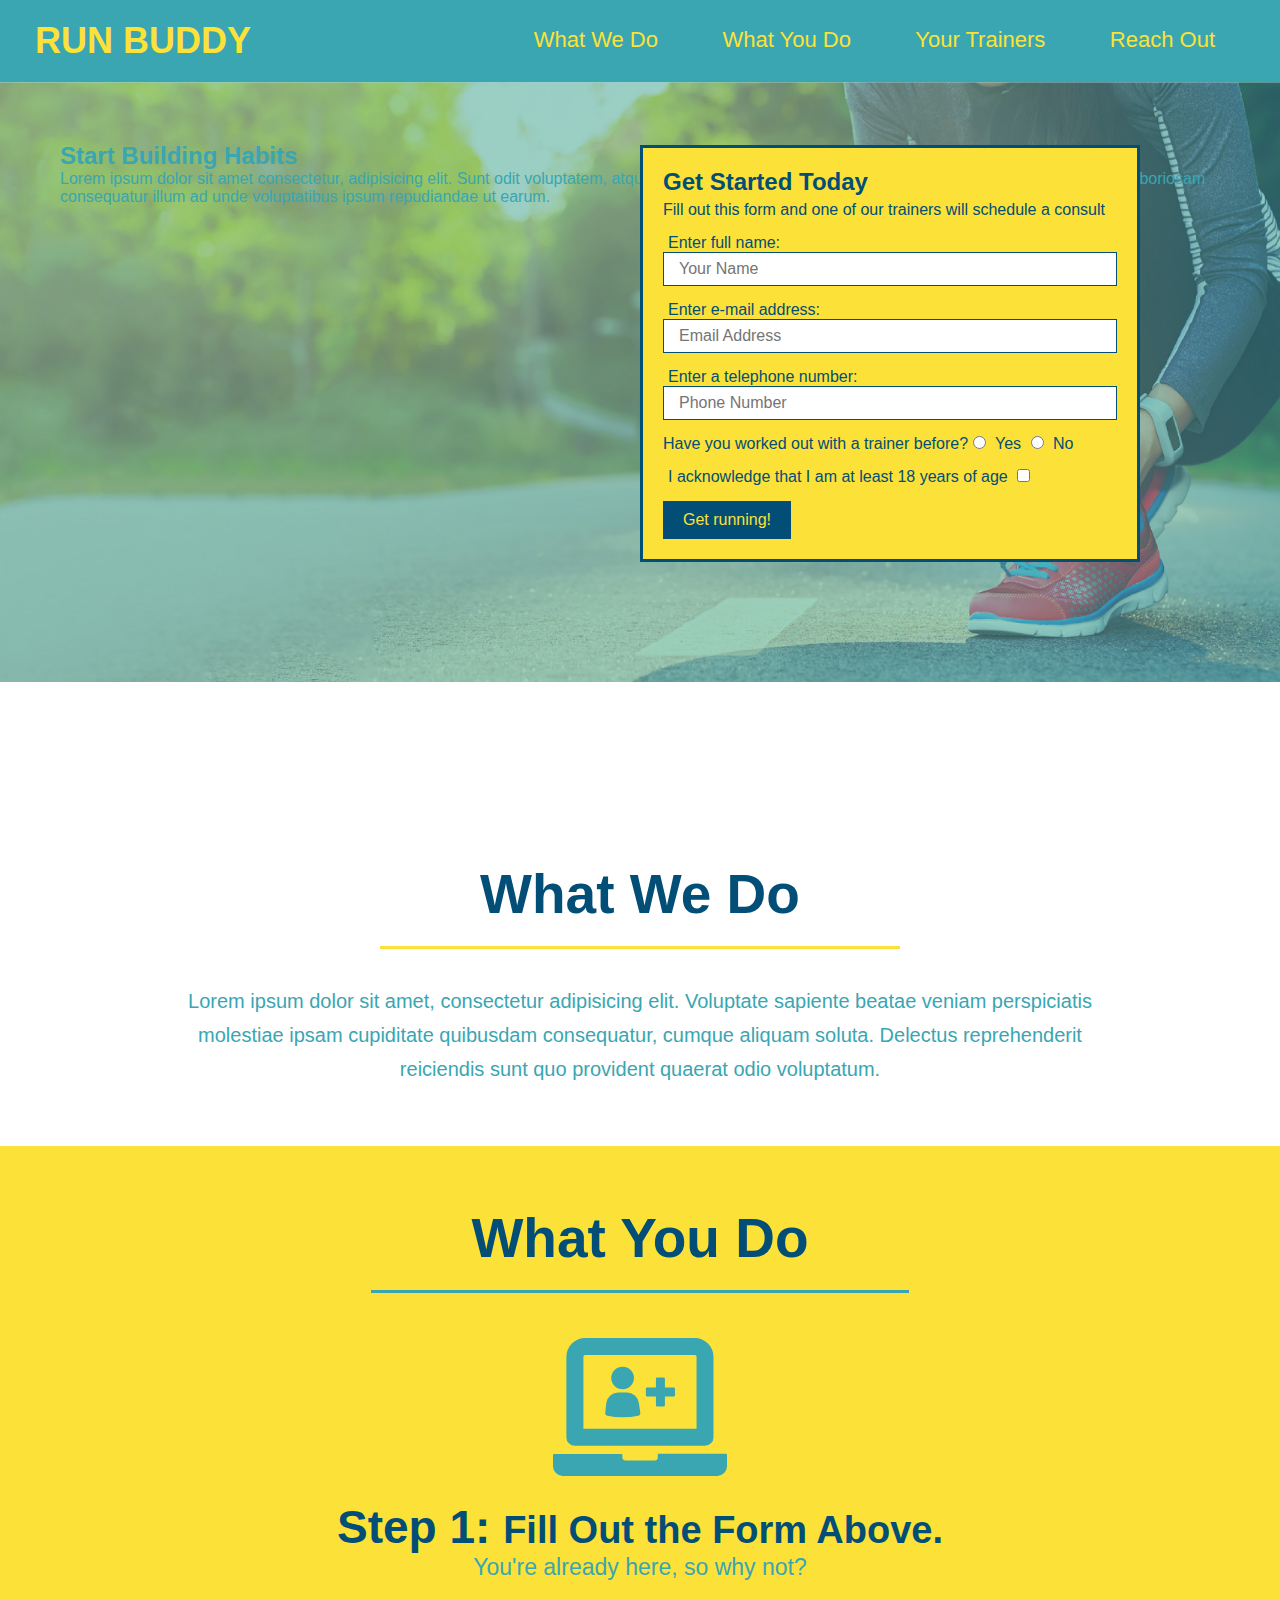
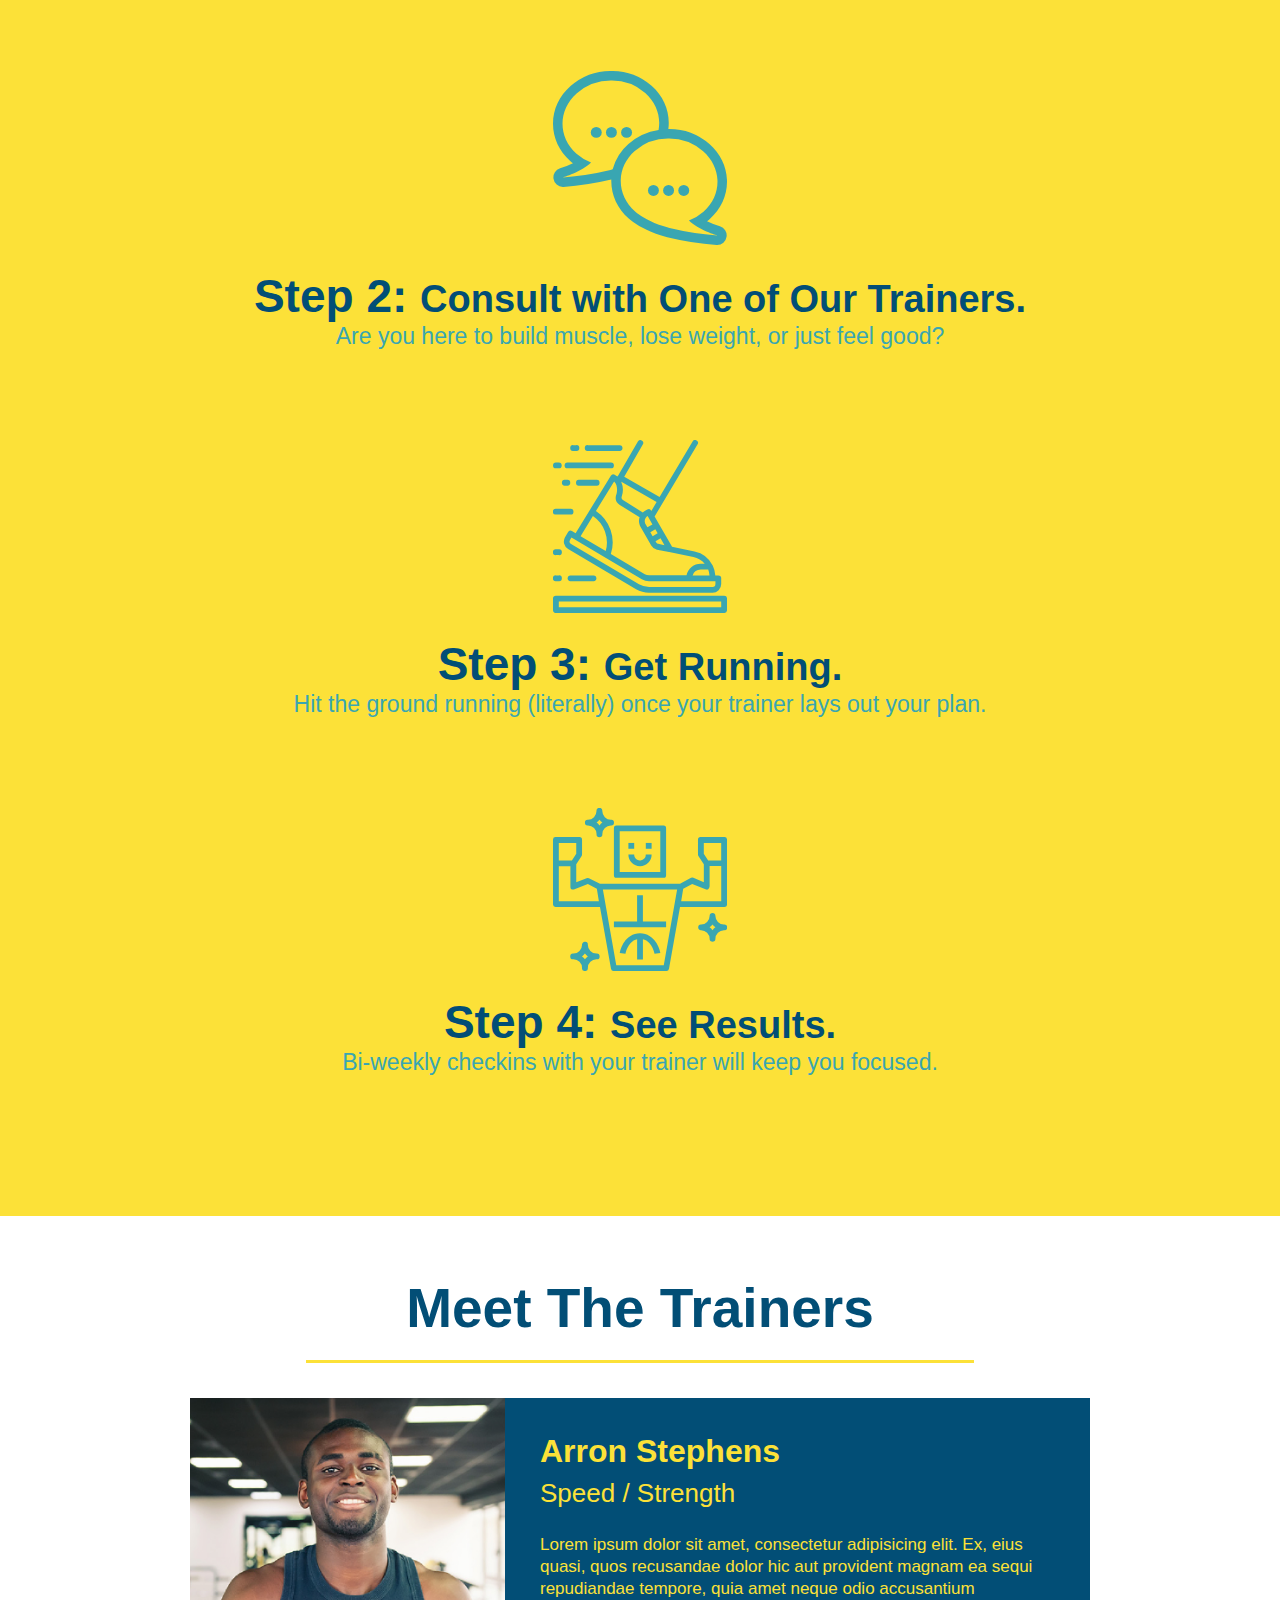
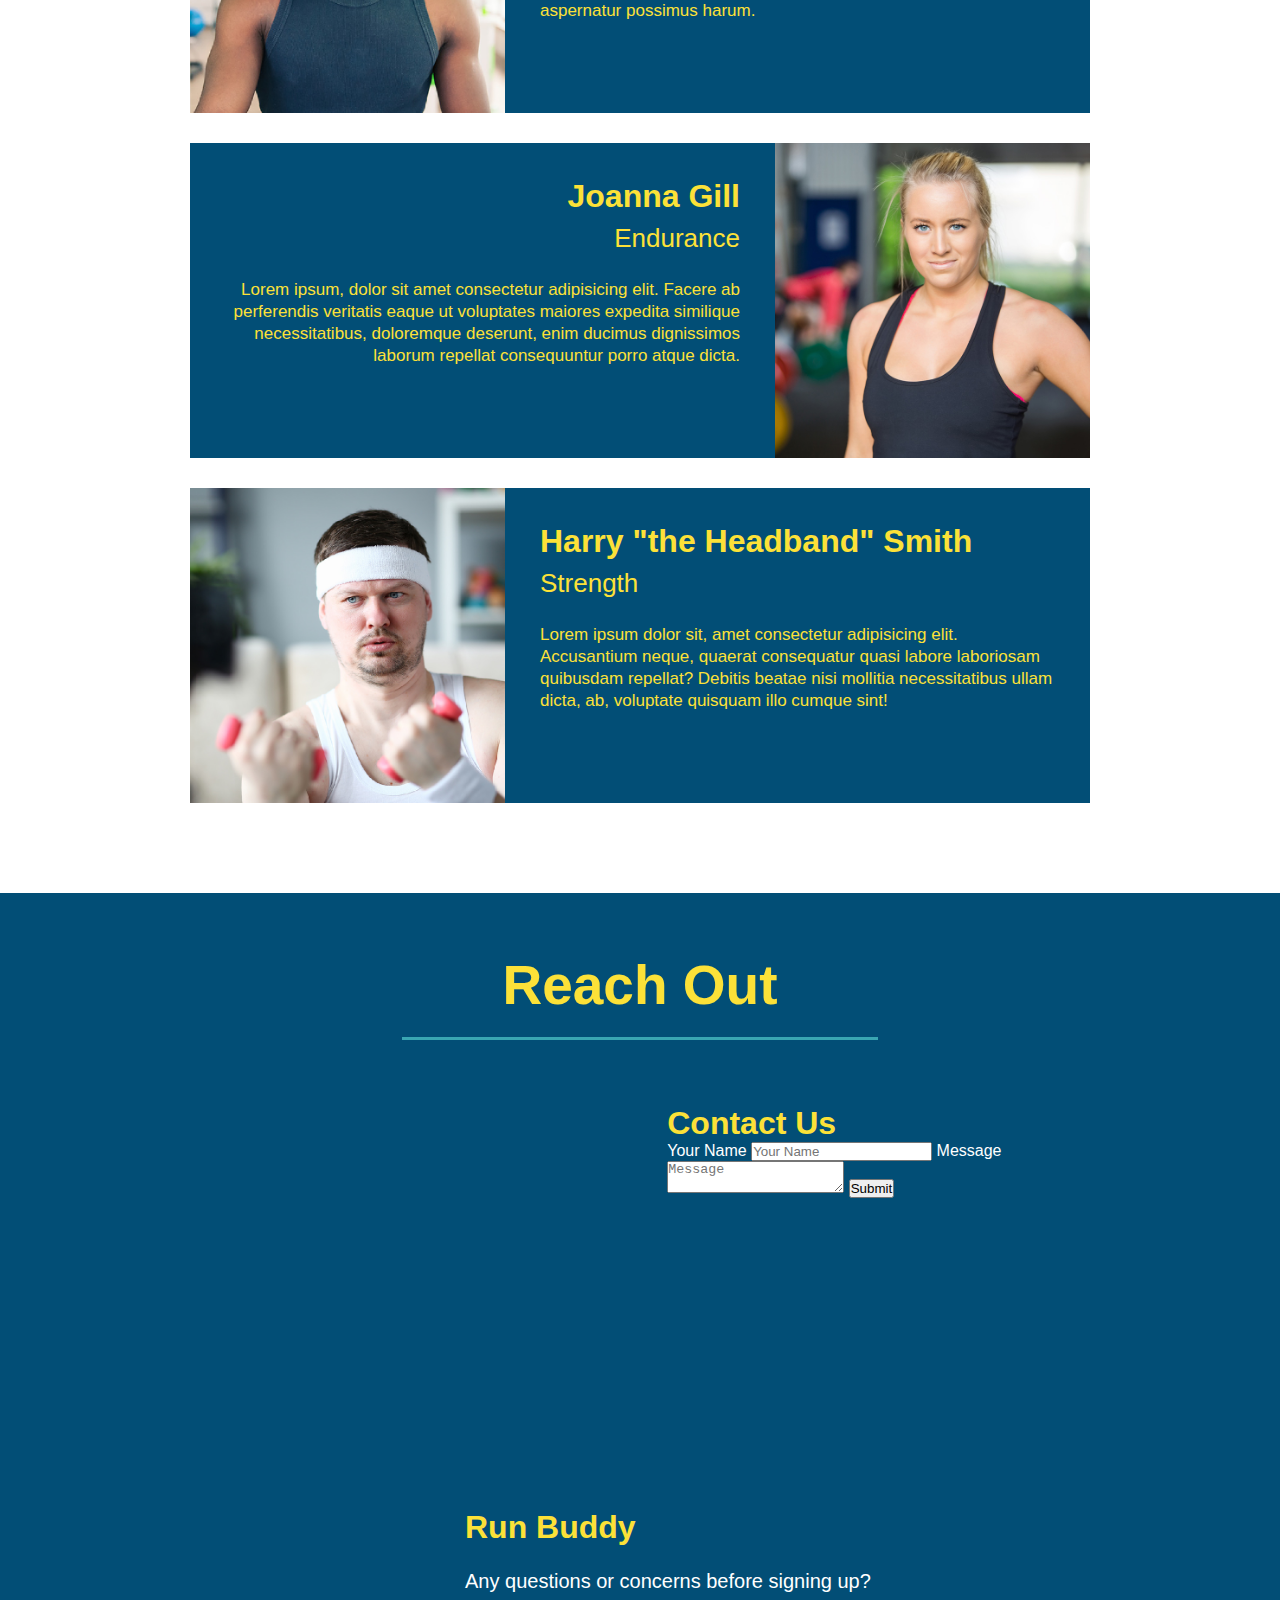
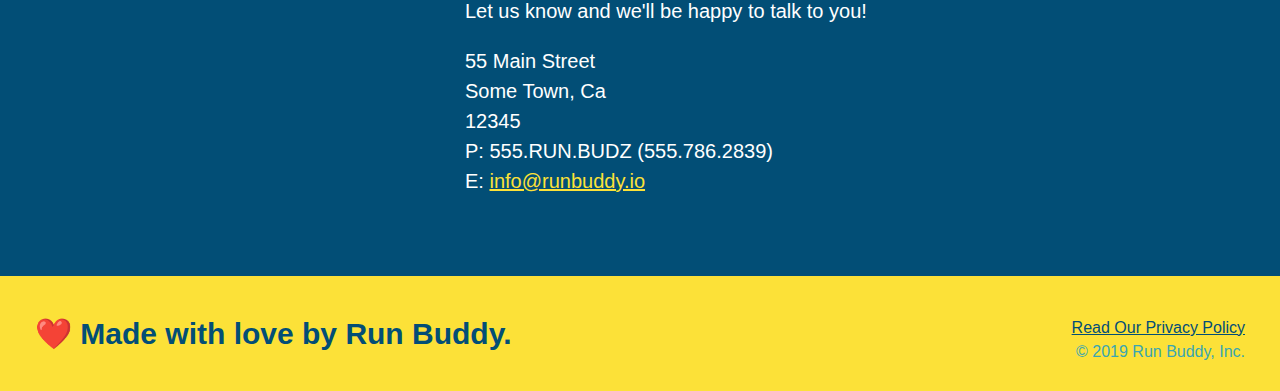
==== index.html @ 84fc772c "add content form" ====
<!DOCTYPE html>
<html lang="en">
    <head>
        <meta charset="UTF-8" />
        <title>Run Buddy</title>
        <link rel="stylesheet" href="./assets/css/style.css"  />
    </head>
    <body>
    <!-- navigation -->
    <header>
        <h1>
            <a href="/">RUN BUDDY</a>
        </h1>
        <nav>
            <!-- Unordered list element-->
            <ul>
                <!-- List item element-->
                <li>
                    <!-- Anchor element -->
                    <a href="#what-we-do">What We Do</a>
                </li>
                <li>
                    <a href="#what-you-do">What You Do</a>
                </li>
                <li>
                    <a href="#your-trainers">Your Trainers</a>
                </li>
                <li>
                    <a href="#reach-out">Reach Out</a>
                </li>
            </ul>
        </nav>
    </header>
    <section class="hero">
        <div class="hero-cta">
            <h2>Start Building Habits</h2>
            <p>Lorem ipsum dolor sit amet consectetur, adipisicing elit. Sunt odit voluptatem, atque repellendus perferendis voluptate eos officiis sequi quos commodi laboriosam consequatur illum ad unde voluptatibus ipsum repudiandae ut earum.</p>
        </div>
        <div class="hero-form">
            <h3>Get Started Today</h3>
            <p>Fill out this form and one of our trainers will schedule a consult</p>
            <!-- Add form element -->
            <form>
                <label for="name">Enter full name:</label>
                <input type="text" placeholder="Your Name" name="name" id="name" class="form-input">
                <label for="email">Enter e-mail address:</label>
                <input type="email" placeholder="Email Address" name="email" id="email" class="form-input">
                <label for="phone">Enter a telephone number:</label>
                <input type="tel" placeholder="Phone Number" name="phone" id="phone" class="form-input">
                <p>
                    Have you worked out with a trainer before?
                    <input type="radio" name="trainer-confirm" id="trainer-yes" />
                    <label for="trainer-yes">Yes</label>
                    <input type="radio" name="trainer-confirm" id="trainer-no" />
                    <label for="trainer-no">No</label>
                </p>
                <p>
                    <label for="checkbox" >
                      I acknowledge that I am at least 18 years of age
                    </label>
                    <input type="checkbox" name="age-confirm" id="checkbox" />
                </p>
                <button type="submit">
                    Get running!
                </button>
            </form>
        </div>
    </section>
    <!-- end hero -->
        

    <!-- hero/jumbotron -->
    <section>
    </section>
       
    <!-- "what we do" section -->
    <section id="what-we-do" class="intro">
        <h2 class="section-title primary-border">What We Do</h2>
        <p>
           Lorem ipsum dolor sit amet, consectetur adipisicing elit. Voluptate sapiente beatae veniam perspiciatis molestiae ipsam cupiditate quibusdam consequatur, cumque aliquam soluta. Delectus reprehenderit reiciendis sunt quo provident quaerat odio voluptatum.
        </p>
    </section>

    <!-- "what you do" section -->
    <section id="what-you-do" class="steps">
        <h2 class="section-title secondary-border">What You Do</h2>

        <div>
            <!-- insert this img element -->
            <img src="./assets/images/01-04-svgs/step-1.svg" alt="" />
            <h3>Step 1: <span>Fill Out the Form Above.</span></h3>
            <p>You're already here, so why not?</p>
        </div>

        <div>
            <img src="assets/images/01-04-svgs/step-2.svg" alt="" />
            <h3>Step 2: <span>Consult with One of Our Trainers.</span></h3>
            <p>Are you here to build muscle, lose weight, or just feel good?</p>
        </div>

        <div>
            <img src="assets/images/01-04-svgs/step-3.svg" alt="" />
            <h3>Step 3: <span>Get Running.</span></h3>
            <p>Hit the ground running (literally) once your trainer lays out your plan.</p>
        </div>

        <div>
            <img src="assets/images/01-04-svgs/step-4.svg" alt="" />
            <h3>Step 4: <span>See Results.</span></h3>
            <p>Bi-weekly checkins with your trainer will keep you focused.</p>
        </div>
    </section>

    <!-- "meet the trainers" section -->
    <section id="your-trainers" class="trainers">
        <h2 class="section-title primary-border">Meet The Trainers</h2>
        <article class="trainer">
            <img src="./assets/images/trainer-1.jpg" alt="Arron Stephens in his workout clothes, ready to pump iron" />
            <div class="trainer-bio text-left">
                <h3>Arron Stephens</h3>
                <h4>Speed / Strength</h4>
                <p>
                    Lorem ipsum dolor sit amet, consectetur adipisicing elit. Ex, eius quasi, quos recusandae dolor hic aut provident magnam ea sequi repudiandae tempore, quia amet neque odio accusantium aspernatur possimus harum.
                </p>
            </div> 
        </article> 
        
        <article class="trainer">
            <div class="trainer-bio text-right">
                <h3>Joanna Gill</h3>
                <h4>Endurance</h4>
                <p>
                    Lorem ipsum, dolor sit amet consectetur adipisicing elit. Facere ab perferendis veritatis eaque ut voluptates maiores expedita similique necessitatibus, doloremque deserunt, enim ducimus dignissimos laborum repellat consequuntur porro atque dicta.
                </p>
            </div>
            <img src="./assets/images/trainer-2.jpg" alt="Joanna Gill cooling off after a workout" />
        </article>

        <article class="trainer">
            <img src="./assets/images/trainer-3.jpg" alt="Harry Smith wearing a headband and lifting comically small pink weights" />
            <div class="trainer-bio text-left">
                <h3>Harry "the Headband" Smith</h3>
                <h4>Strength</h4>
                <p>
                    Lorem ipsum dolor sit, amet consectetur adipisicing elit. Accusantium neque, quaerat consequatur quasi labore laboriosam quibusdam repellat? Debitis beatae nisi mollitia necessitatibus ullam dicta, ab, voluptate quisquam illo cumque sint!
                </p>
            </div>
        </article>
    </section>

    <!-- "reach out" section-->
    <section id="reach-out" class="contact">
        <h2 class="section-title secondary-border">Reach Out</h2>
        <div class="contact-info">
            <iframe src="https://www.google.com/maps/embed?pb=!1m18!1m12!1m3!1d3147.1079747227936!2d-120.42364418397035!3d37.92790791110593!2m3!1f0!2f0!3f0!3m2!1i1024!2i768!4f13.1!3m3!1m2!1s0x8090c49129b6ac57%3A0xb56c7eb95a2cd8bd!2sMain%20St%2C%20California%2095327!5e0!3m2!1sen!2sus!4v1616426329495!5m2!1sen!2sus" 
            width="400" 
            height="400" 
            style="border:0;" 
            allowfullscreen="" 
            loading="lazy">
            </iframe>
        <div class="contact-form">
            <h3>Contact Us</h3>
            <form>
                <label for="contact-name">Your Name</label>
                <input type="text" id="contact-name" placeholder="Your Name" />

                <label for="contact-message">Message</label>
                <textarea id="contact-message" placeholder="Message"></textarea>

                <button type="submit">Submit</button>
            </form>
        </div>

        <div>
            <h3>Run Buddy</h3>
            <p>
                Any questions or concerns before signing up?
                <br />
                Let us know and we'll be happy to talk to you!
            </p>
            <address>
                55 Main Street <br/>
                Some Town, Ca <br/>
                12345<br />
                P: 555.RUN.BUDZ (555.786.2839)<br/>
                E: <a href="mailto.info@runbuddy.io">info@runbuddy.io</a>
            </address>
        </div>
        </div>
    </section>

    <!-- footer -->
    <footer>
        <h2>❤️ Made with love by Run Buddy.</h2>
        <div>
            <a href="./privacy-policy.html">Read Our Privacy Policy</a><br />            &copy; 2019 Run Buddy, Inc.
        </div>
    </footer>
    </body>
</html>
---- assets/css/style.css ----
* {
    margin: 0;
    padding: 0;
}

body {
    /* more on this crazy alphanumerical value in a minute! */
    color: #39a6b2;
    font-family: Helvetica, Arial, sans-serif;
}

/* apply styles to <header> */
header {
    padding: 20px 35px;
    background-color: #39a6b2;
}

header h1 {
    font-weight: bold;
    font-size: 36px;
    color: #fce138;
    margin: 0;
    display: inline;
}

header a {
    text-decoration: none;
    color: #fce138;
}

header nav {
    float: right;
    margin: 7px 0;
}

header nav ul li {
    display: inline;
}

header nav ul li a {
    margin: 0 30px;
    font-weight: lighter;
    font-size: 22px;
}

footer {
    background: #fce138;
    width: 100%;
    padding: 40px 35px;
}

footer h2 {
    display: inline;
    color: #024e76;
    font-size: 30px;
    margin: 0;
}

footer div {
    float: right;
    line-height: 1.5;
    text-align: right;
}

footer a {
    color: #024e76;
}

* {
    margin: 0;
    padding: 0;
    box-sizing: border-box;
}

section {
    padding: 60px;
}


/* Hero Style Start */
.hero {
    background-image: url("../images/hero-bg.jpg");
    height: 600px;
    background-size: cover;
    background-position: center;
    position: relative;
}

.hero-form {
    border: 3px solid #024e76;
    background-color: #fce138;
    padding: 20px;
    width: 500px;
    color: #024e76;
    position: absolute;
    bottom: 120px;
    right: 140px;
}

.hero-form h3 {
    font-size: 24px;
    margin: 0;
}

.hero-form p {
    margin: 5px 0 15px 0;
}

.form-input {
    border: 1px solid #024e76;
    display: block;
    padding: 7px 15px;
    font-size: 16px;
    color: #024e76;
    width: 100%;
    margin-bottom: 15px;
}

.hero-form label {
    margin: 0 5px;
}

.hero-form button {
    color: #fce138;
    background-color: #024e76;
    border: none;
    padding: 10px 20px;
    font-size: 16px;
}
/* Hero Style End */

.intro {
    text-align: center;
}

.intro p {
    line-height: 1.7;
    color: #39a6b2;
    width: 80%;
    font-size: 20px;
    margin: 0 auto;
}

.steps {
    text-align: center;
    background:#fce138;
}  

.section-title {
    font-size: 55px;
    color: #024e76;
    margin-bottom: 35px;
    padding: 0 100px 20px 100px;
    display: inline-block;
    border-bottom: 3px solid;
}

.primary-border {
    border-color: #fce138
}

.secondary-border {
    border-color: #39a6b2;
}

.steps div {
    margin-bottom: 80px;
}

.steps img {
    width: 15%;
    margin: 10px 0;
}

.steps h3 {
    color: #024e76;
    font-size: 46px;
    margin-top: 10px;
}

.steps p {
    color: #39a6b2;
    font-size: 23px;
}

.steps span {
    font-size: 38px;
}

.trainers {
    text-align: center;
}

.trainer {
    width: 900px;
    margin: 0 auto 30px auto;
    background: #024e76;
    color: #fce138;
    overflow: auto;
}

.trainer img {
    width: 35%;
    float: left;
}

.trainer-bio {
    padding: 35px;
    float: left;
    width: 65%;
}

.text-left {
    text-align: left;
}

.text-right {
    text-align: right;
}

.trainer-bio h3 {
    font-size: 32px;
    margin-bottom: 8px;
}

.trainer-bio h4 {
    font-weight: lighter;
    font-size: 26px;
    margin-bottom: 25px;
}

.trainer-bio p {
    font-size: 17px;
    line-height: 1.3;
}

.contact {
    text-align: center;
    background: #024e76; 
}

.contact h2 {
    color: #fce138;
}

.contact-info iframe { 
    width: 400px;
    height: 400px;
}

.contact-info div {
    width: 410px;
    display: inline-block;
    vertical-align: top;
    text-align: left;
    margin: 30px 0 0 60px;
    color: white;
}

.contact-info h3 {
    color: #fce138;
    font-size: 32px;
}

.contact-info p, .contact-info address {
    margin: 20px 0;
    line-height: 1.5;
    font-size: 20px;
    font-style: normal;
}

.contact-info a {
    color: #fce138
}
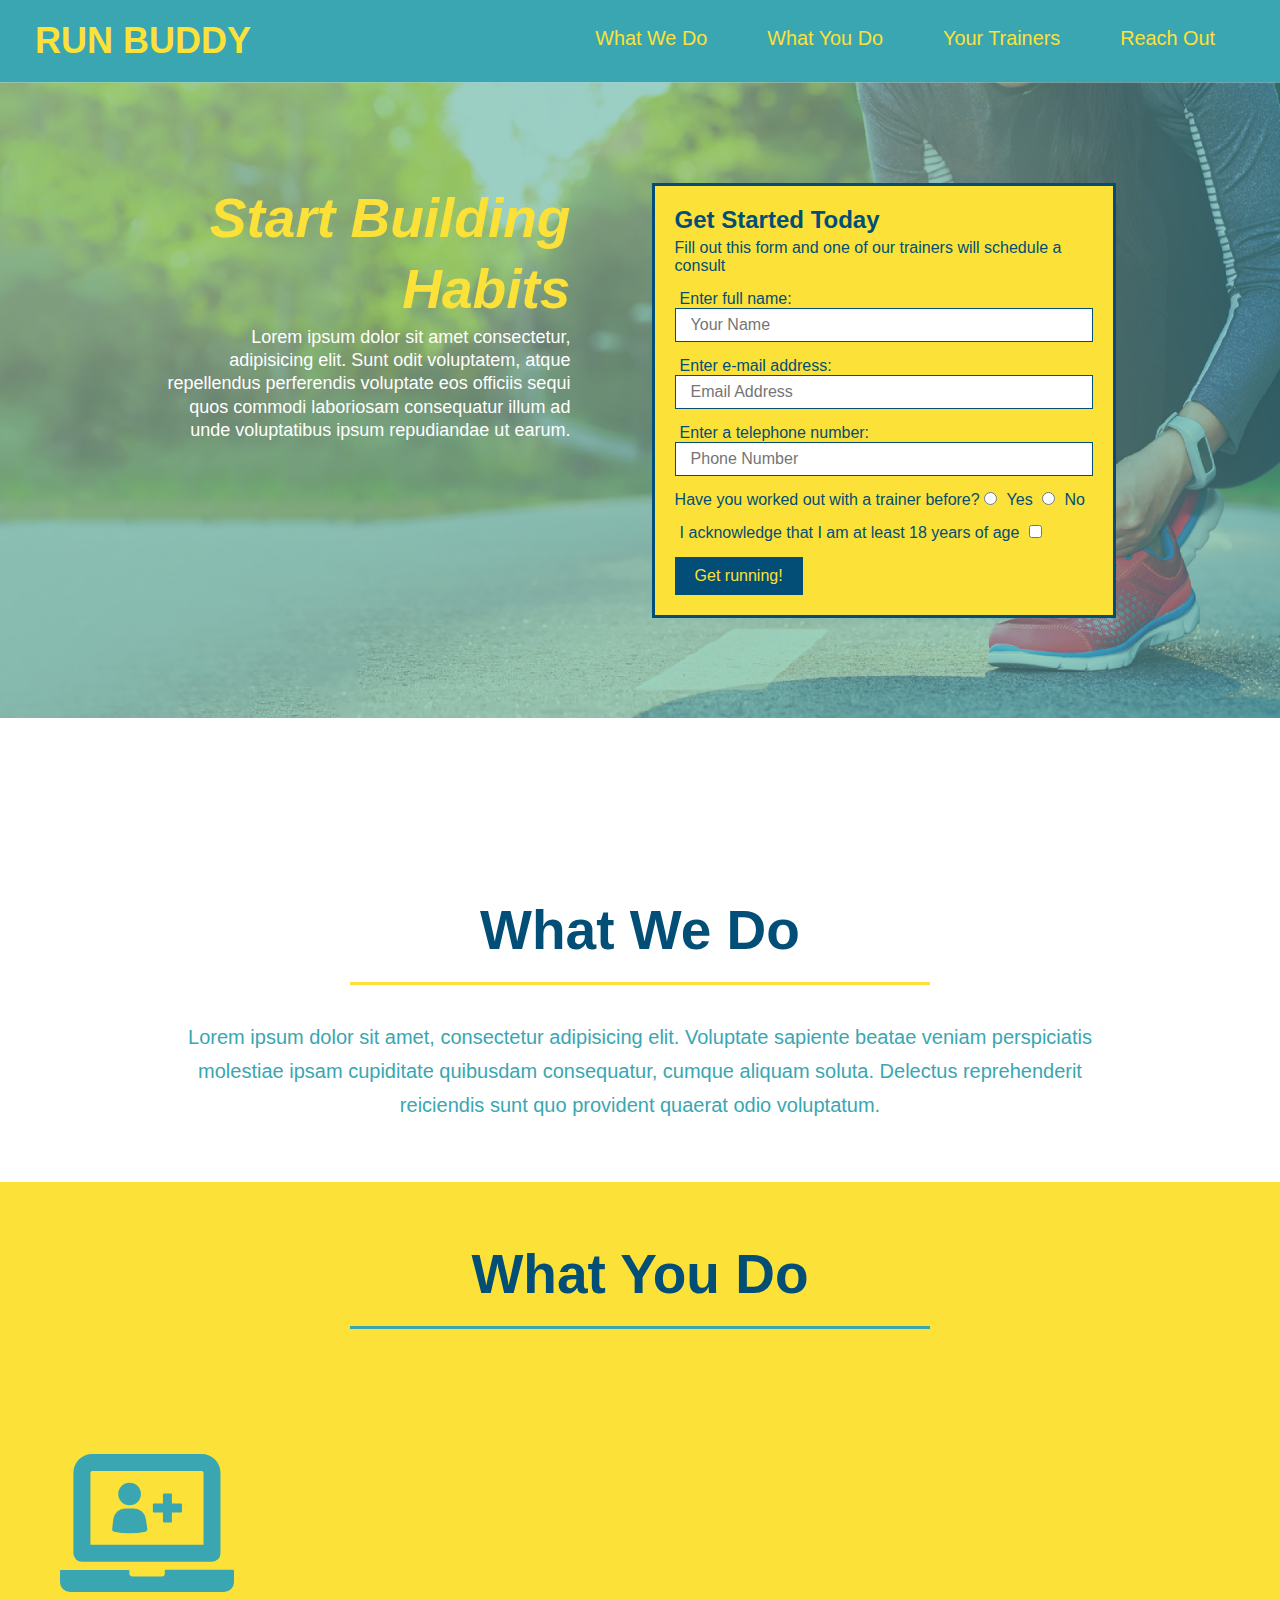
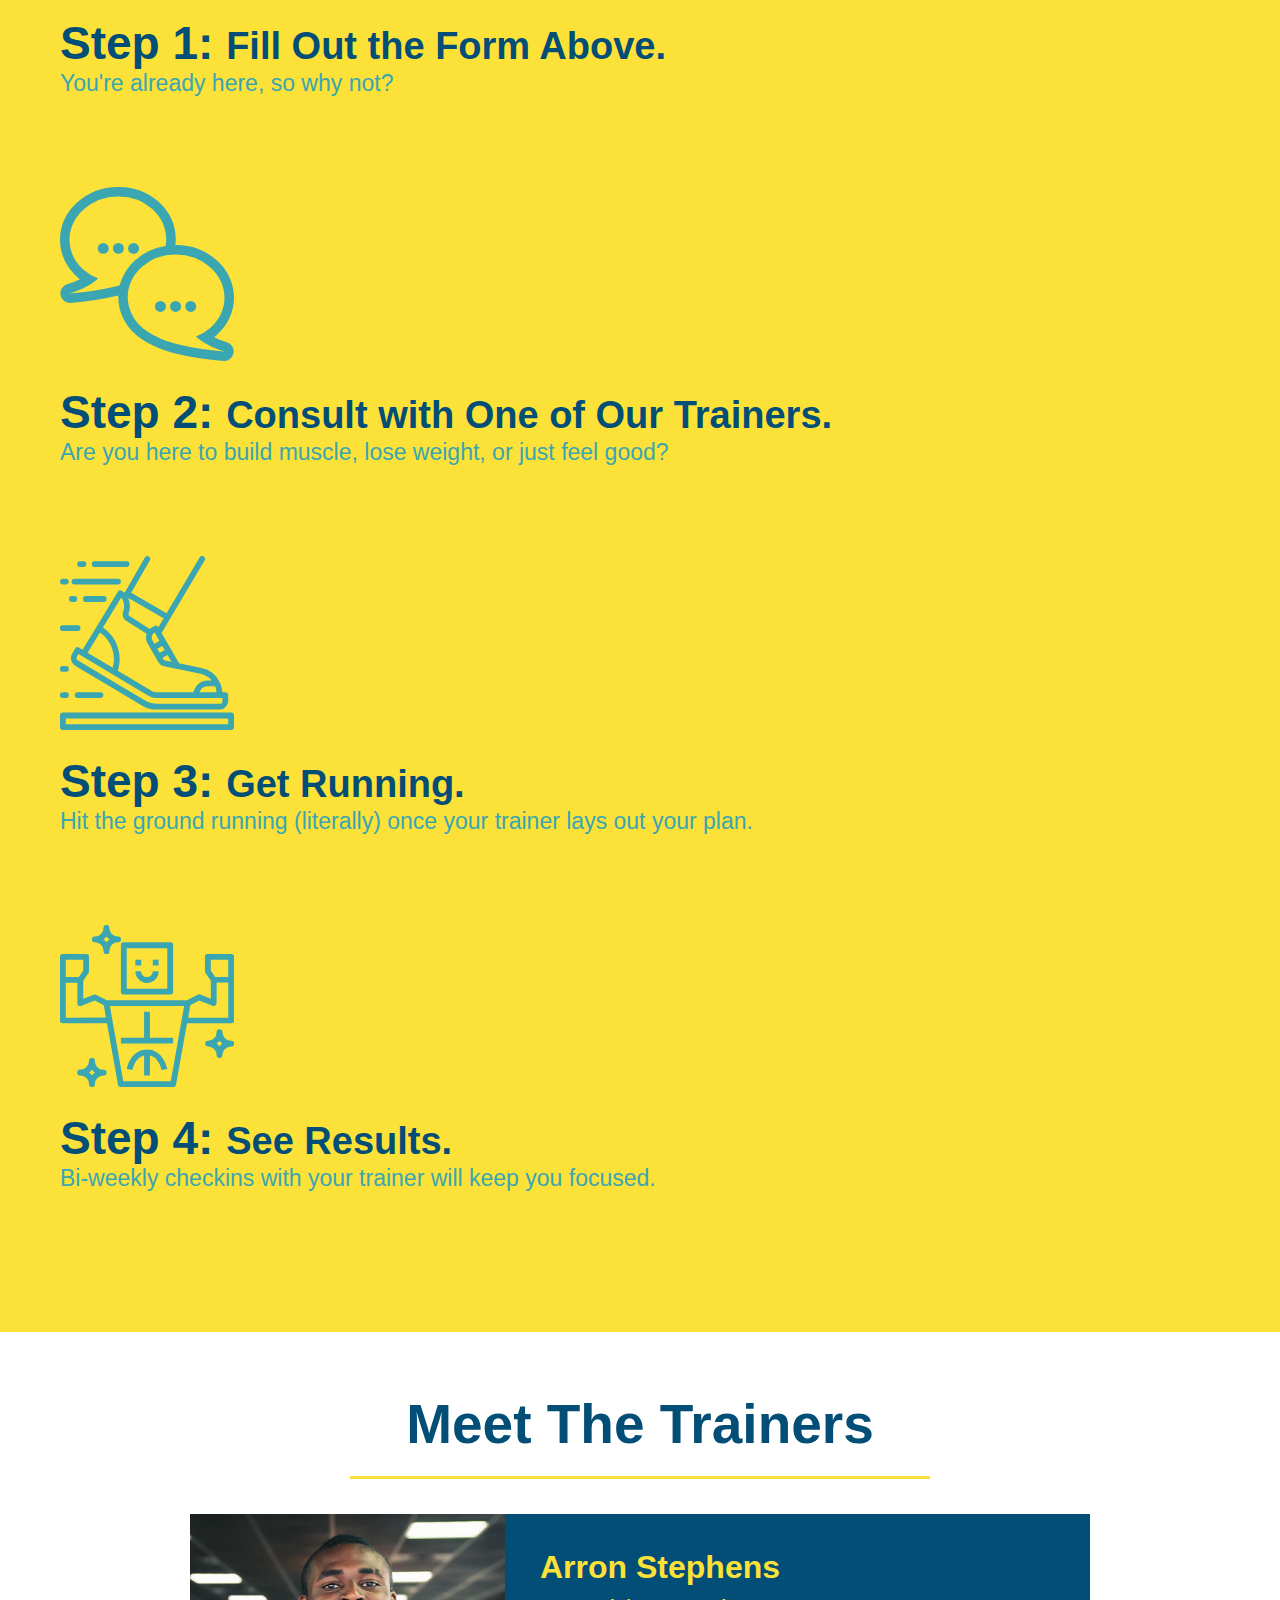
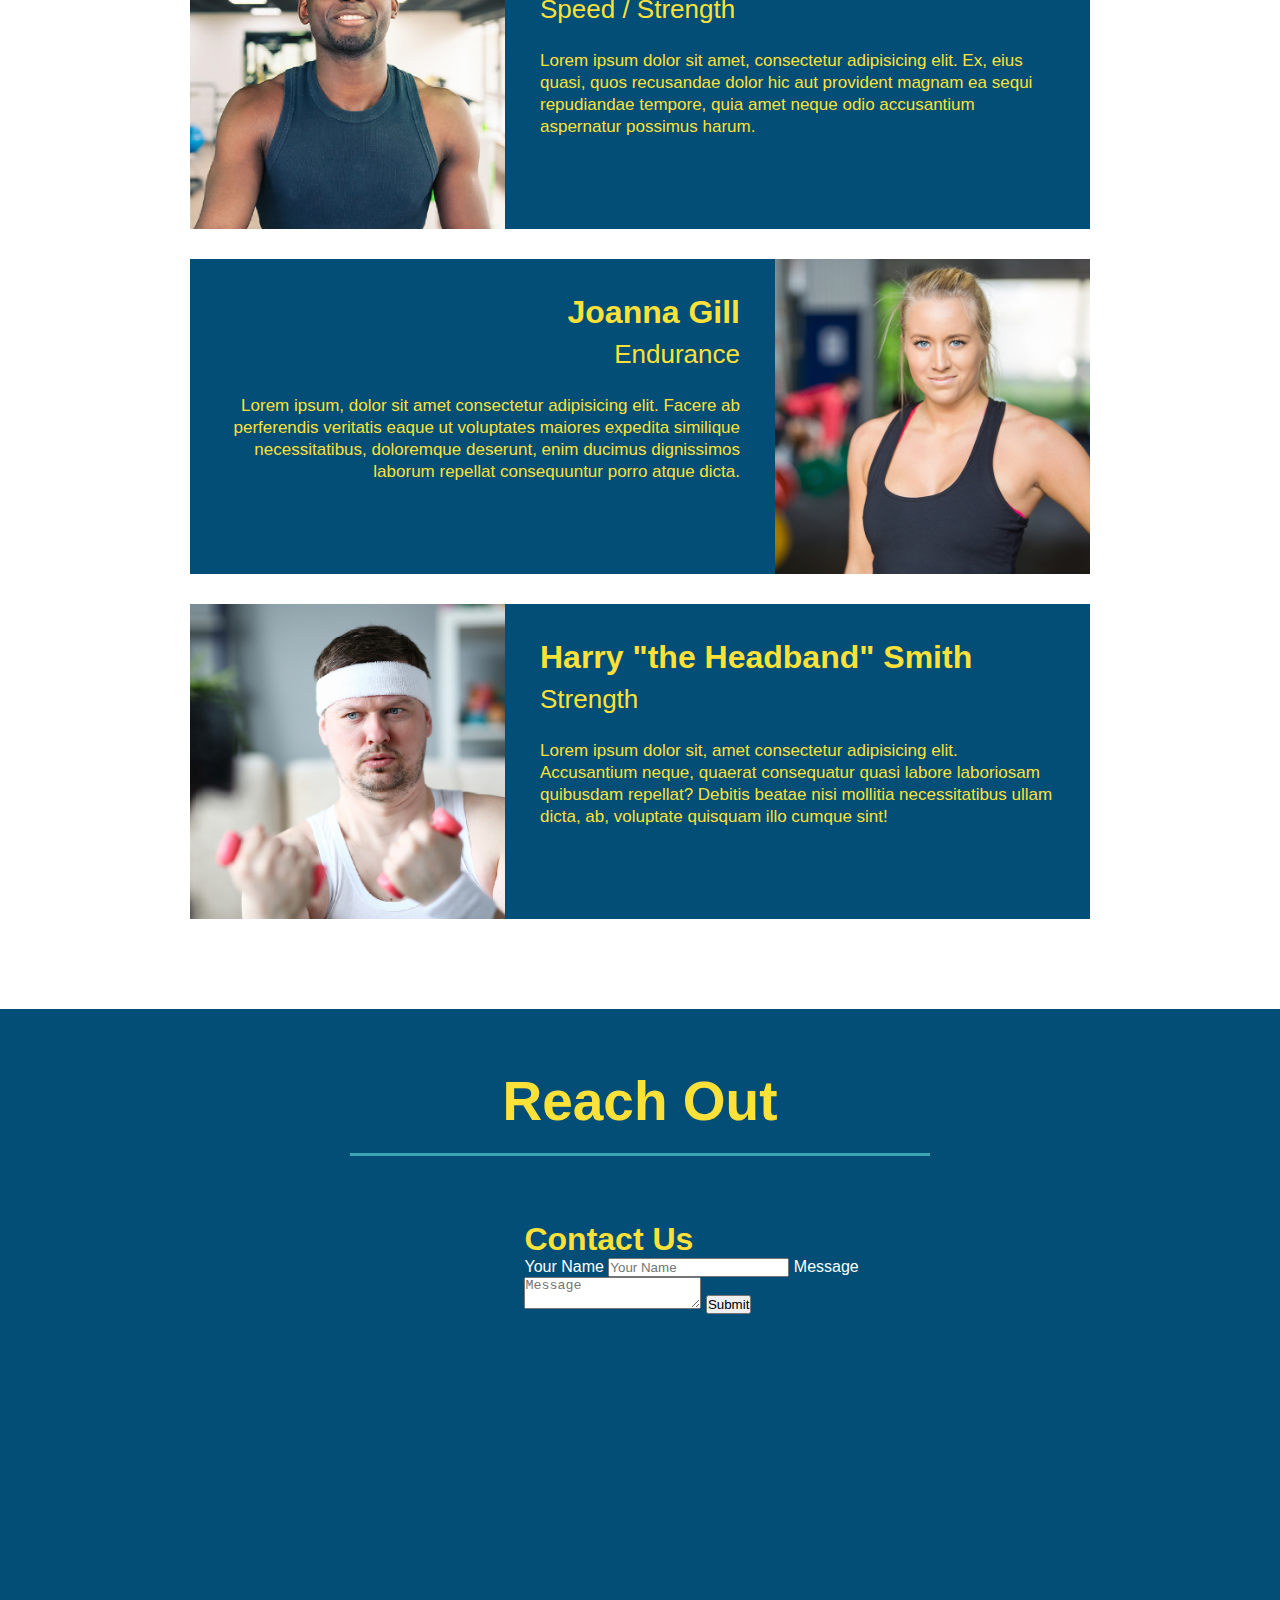
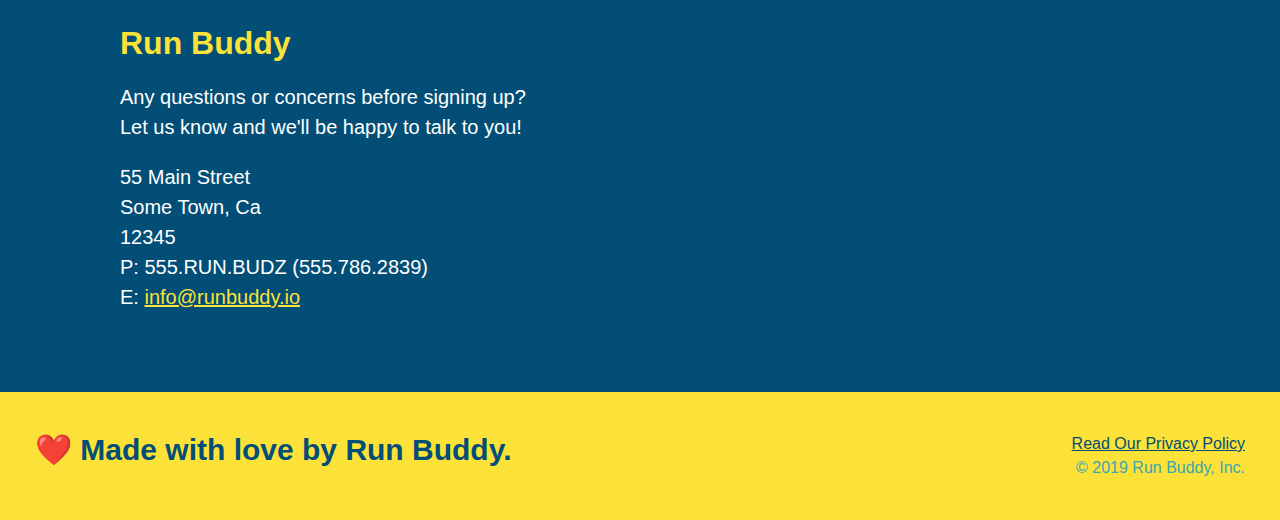
==== commit 0bb031ef: "add flexbox to the hero" ====
--- a/index.html
+++ b/index.html
@@ -75,16 +75,25 @@
        
     <!-- "what we do" section -->
     <section id="what-we-do" class="intro">
-        <h2 class="section-title primary-border">What We Do</h2>
-        <p>
-           Lorem ipsum dolor sit amet, consectetur adipisicing elit. Voluptate sapiente beatae veniam perspiciatis molestiae ipsam cupiditate quibusdam consequatur, cumque aliquam soluta. Delectus reprehenderit reiciendis sunt quo provident quaerat odio voluptatum.
-        </p>
+        <div class="flex-row">
+            <h2 class="section-title primary-border">
+                What We Do
+            </h2>
+        </div>
+        <div class="flex-row">
+            <p>
+                Lorem ipsum dolor sit amet, consectetur adipisicing elit. Voluptate sapiente beatae veniam perspiciatis molestiae ipsam cupiditate quibusdam consequatur, cumque aliquam soluta. Delectus reprehenderit reiciendis sunt quo provident quaerat odio voluptatum.
+            </p>
+        </div>
     </section>
 
     <!-- "what you do" section -->
     <section id="what-you-do" class="steps">
-        <h2 class="section-title secondary-border">What You Do</h2>
-
+        <div class="flex-row">
+            <h2 class="section-title secondary-border">
+                What You Do
+            </h2>
+        </div>
         <div>
             <!-- insert this img element -->
             <img src="./assets/images/01-04-svgs/step-1.svg" alt="" />
@@ -113,7 +122,11 @@
 
     <!-- "meet the trainers" section -->
     <section id="your-trainers" class="trainers">
-        <h2 class="section-title primary-border">Meet The Trainers</h2>
+        <div class="flex-row">
+            <h2 class="section-title primary-border">
+                Meet The Trainers
+            </h2>
+        </div>
         <article class="trainer">
             <img src="./assets/images/trainer-1.jpg" alt="Arron Stephens in his workout clothes, ready to pump iron" />
             <div class="trainer-bio text-left">
@@ -150,7 +163,11 @@
 
     <!-- "reach out" section-->
     <section id="reach-out" class="contact">
-        <h2 class="section-title secondary-border">Reach Out</h2>
+        <div class="flex-row">
+            <h2 class="section-title secondary-border">
+                Reach Out
+            </h2>
+        </div>
         <div class="contact-info">
             <iframe src="https://www.google.com/maps/embed?pb=!1m18!1m12!1m3!1d3147.1079747227936!2d-120.42364418397035!3d37.92790791110593!2m3!1f0!2f0!3f0!3m2!1i1024!2i768!4f13.1!3m3!1m2!1s0x8090c49129b6ac57%3A0xb56c7eb95a2cd8bd!2sMain%20St%2C%20California%2095327!5e0!3m2!1sen!2sus!4v1616426329495!5m2!1sen!2sus" 
             width="400" 
@@ -159,18 +176,19 @@
             allowfullscreen="" 
             loading="lazy">
             </iframe>
-        <div class="contact-form">
-            <h3>Contact Us</h3>
-            <form>
-                <label for="contact-name">Your Name</label>
-                <input type="text" id="contact-name" placeholder="Your Name" />
-
-                <label for="contact-message">Message</label>
-                <textarea id="contact-message" placeholder="Message"></textarea>
-
-                <button type="submit">Submit</button>
-            </form>
-        </div>
+            
+            <div class="contact-form">
+                <h3>Contact Us</h3>
+                <form>
+                    <label for="contact-name">Your Name</label>
+                    <input type="text" id="contact-name" placeholder="Your Name" />
+    
+                    <label for="contact-message">Message</label>
+                    <textarea id="contact-message" placeholder="Message"></textarea>
+    
+                    <button type="submit">Submit</button>
+                </form>
+            </div>
 
         <div>
             <h3>Run Buddy</h3>
--- a/assets/css/style.css
+++ b/assets/css/style.css
@@ -13,6 +13,9 @@
 header {
     padding: 20px 35px;
     background-color: #39a6b2;
+    display: flex;
+    justify-content: space-between;
+    flex-wrap: wrap;
 }
 
 header h1 {
@@ -20,7 +23,6 @@
     font-size: 36px;
     color: #fce138;
     margin: 0;
-    display: inline;
 }
 
 header a {
@@ -29,35 +31,39 @@
 }
 
 header nav {
-    float: right;
     margin: 7px 0;
 }
 
-header nav ul li {
-    display: inline;
+header nav ul {
+    display: flex;
+    flex-wrap: wrap;
+    justify-content: space-between;
+    align-items: center;
+    list-style: none;
 }
 
 header nav ul li a {
     margin: 0 30px;
     font-weight: lighter;
-    font-size: 22px;
+    font-size: 1.55vw;
 }
 
 footer {
     background: #fce138;
     width: 100%;
     padding: 40px 35px;
+    display: flex;
+    justify-content: space-between;
+    flex-wrap: wrap;
 }
 
 footer h2 {
-    display: inline;
     color: #024e76;
     font-size: 30px;
     margin: 0;
 }
 
 footer div {
-    float: right;
     line-height: 1.5;
     text-align: right;
 }
@@ -80,21 +86,20 @@
 /* Hero Style Start */
 .hero {
     background-image: url("../images/hero-bg.jpg");
-    height: 600px;
     background-size: cover;
     background-position: center;
-    position: relative;
+    display: flex;
+    justify-content: center;
+    flex-wrap: wrap;
 }
 
 .hero-form {
     border: 3px solid #024e76;
     background-color: #fce138;
     padding: 20px;
-    width: 500px;
-    color: #024e76;
-    position: absolute;
-    bottom: 120px;
-    right: 140px;
+    color: #024e76;
+    width: 40%;
+    margin: 3.5%;
 }
 
 .hero-form h3 {
@@ -127,11 +132,22 @@
     padding: 10px 20px;
     font-size: 16px;
 }
+
+.hero-cta {
+    width: 35%;
+    text-align: right;
+    margin: 3.5%;
+    color: #fff;
+    font-size: 18px;
+    line-height: 1.3;
+}
+
+.hero-cta h2 {
+    font-style: italic;
+    font-size: 55px;
+    color: #fce138;
+}
 /* Hero Style End */
-
-.intro {
-    text-align: center;
-}
 
 .intro p {
     line-height: 1.7;
@@ -139,20 +155,21 @@
     width: 80%;
     font-size: 20px;
     margin: 0 auto;
+    text-align: center;
 }
 
 .steps {
-    text-align: center;
     background:#fce138;
 }  
 
 .section-title {
     font-size: 55px;
     color: #024e76;
-    margin-bottom: 35px;
-    padding: 0 100px 20px 100px;
-    display: inline-block;
     border-bottom: 3px solid;
+    padding-bottom: 20px;
+    text-align: center;
+    margin: 0 auto 35px auto;
+    width: 50%;
 }
 
 .primary-border {
@@ -188,7 +205,7 @@
 }
 
 .trainers {
-    text-align: center;
+   
 }
 
 .trainer {
@@ -218,6 +235,10 @@
     text-align: right;
 }
 
+.flex-row {
+    display: flex;
+}
+
 .trainer-bio h3 {
     font-size: 32px;
     margin-bottom: 8px;
@@ -235,7 +256,6 @@
 }
 
 .contact {
-    text-align: center;
     background: #024e76; 
 }
 
@@ -271,4 +291,5 @@
 
 .contact-info a {
     color: #fce138
-}+}
+
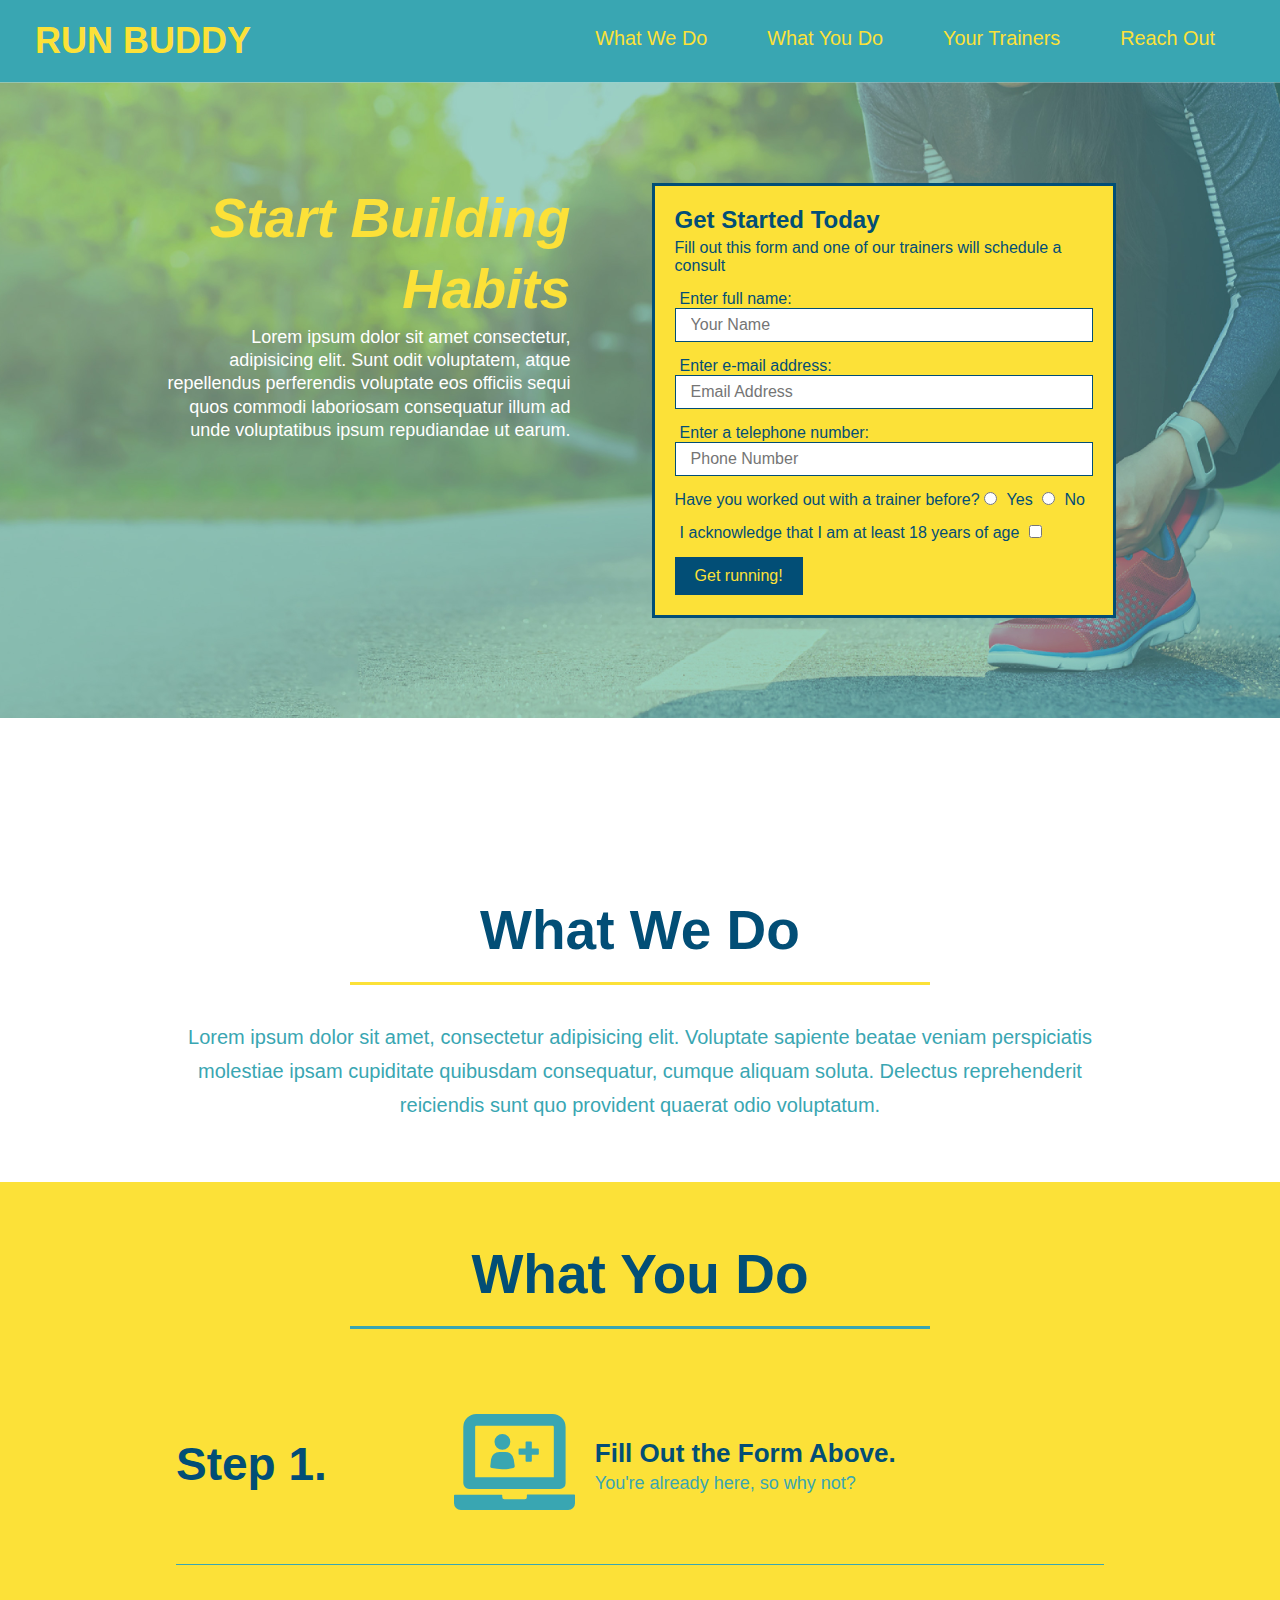
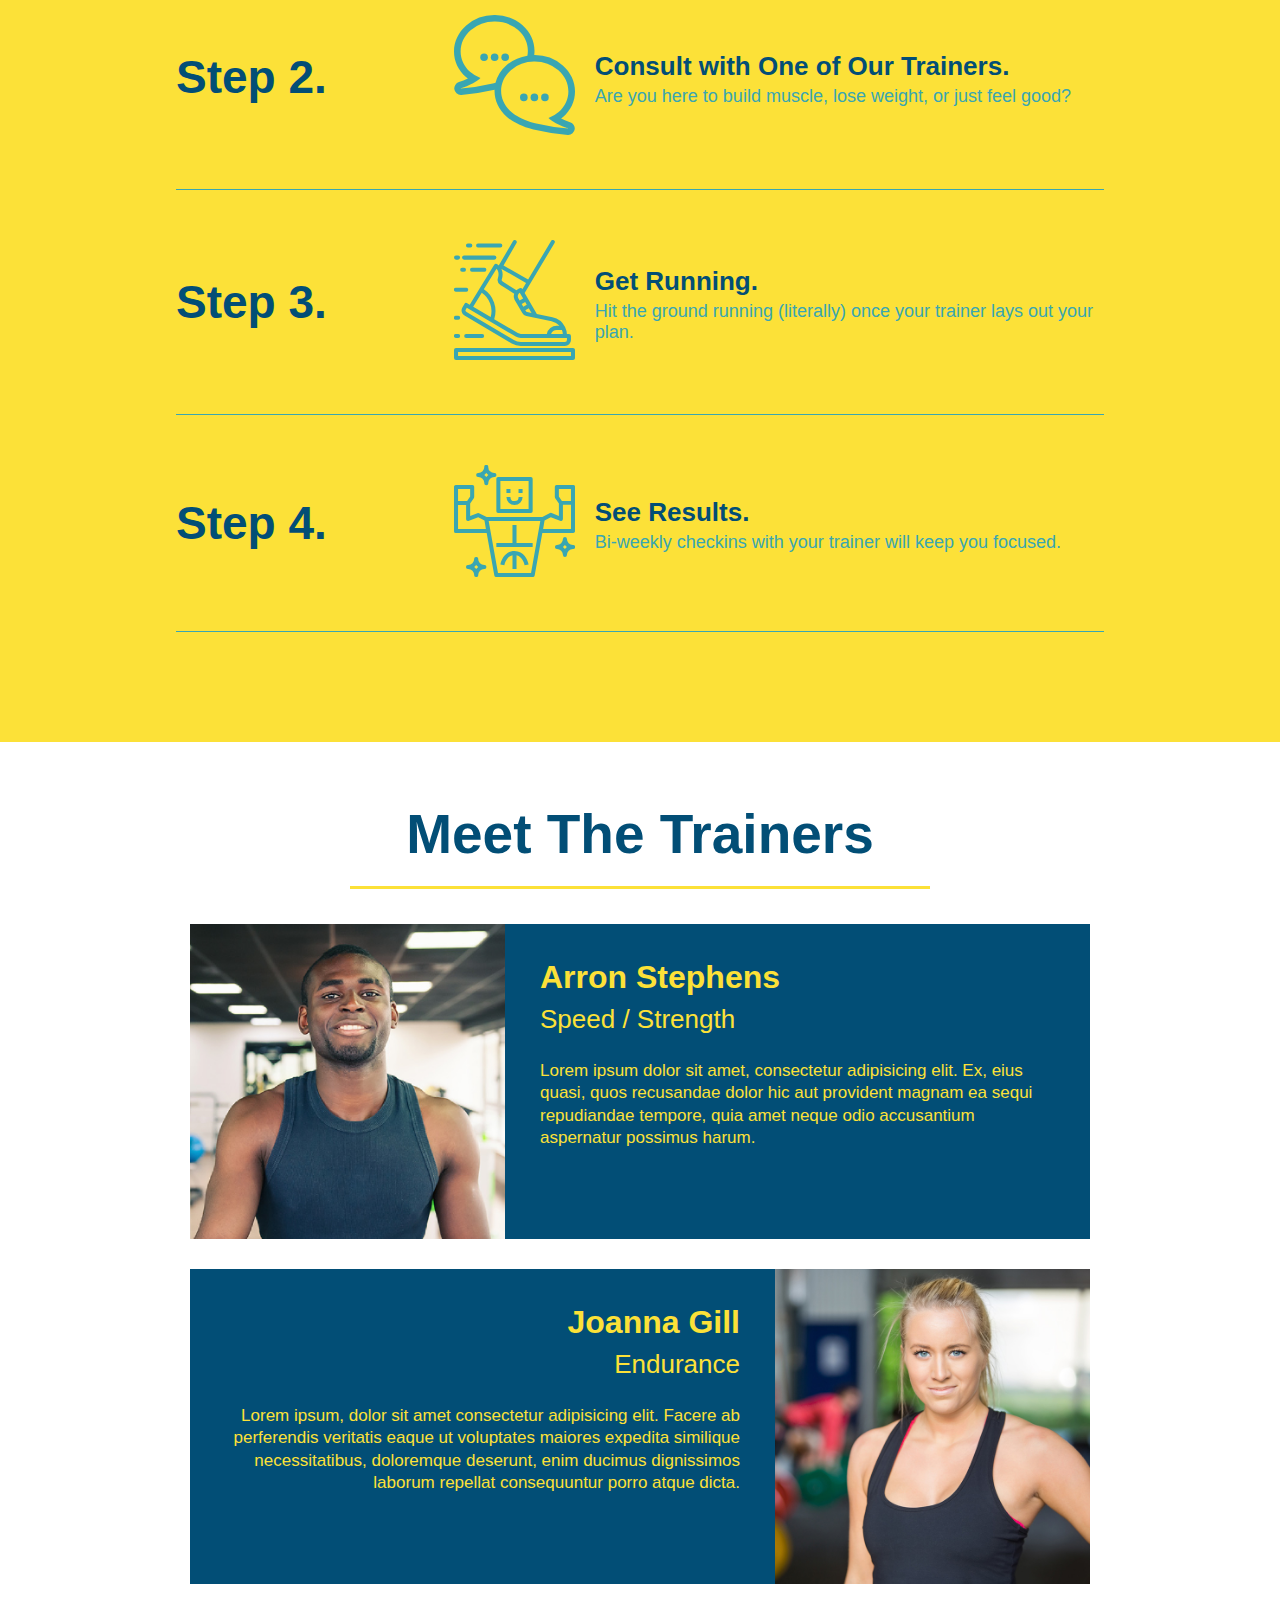
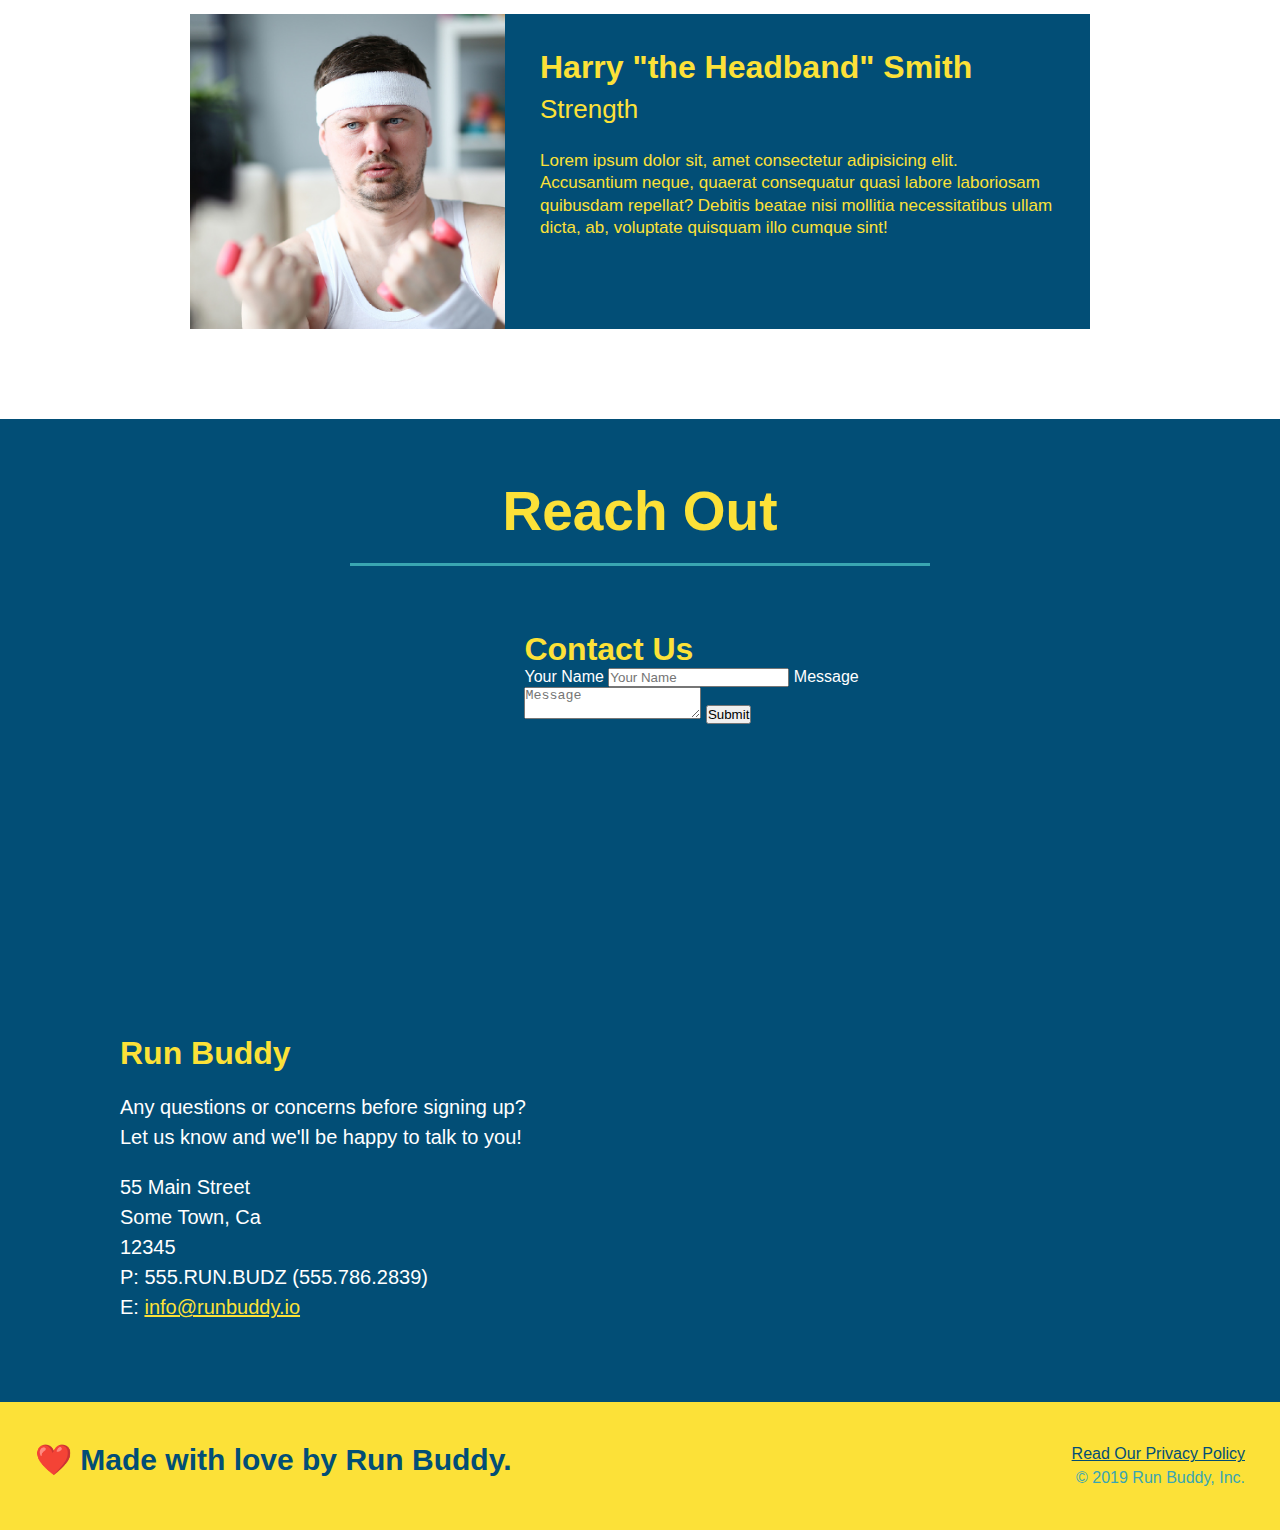
==== commit 578cc242: "add flexbox to the steps" ====
--- a/index.html
+++ b/index.html
@@ -94,29 +94,57 @@
                 What You Do
             </h2>
         </div>
-        <div>
-            <!-- insert this img element -->
-            <img src="./assets/images/01-04-svgs/step-1.svg" alt="" />
-            <h3>Step 1: <span>Fill Out the Form Above.</span></h3>
-            <p>You're already here, so why not?</p>
-        </div>
-
-        <div>
-            <img src="assets/images/01-04-svgs/step-2.svg" alt="" />
-            <h3>Step 2: <span>Consult with One of Our Trainers.</span></h3>
-            <p>Are you here to build muscle, lose weight, or just feel good?</p>
-        </div>
-
-        <div>
-            <img src="assets/images/01-04-svgs/step-3.svg" alt="" />
-            <h3>Step 3: <span>Get Running.</span></h3>
-            <p>Hit the ground running (literally) once your trainer lays out your plan.</p>
-        </div>
-
-        <div>
-            <img src="assets/images/01-04-svgs/step-4.svg" alt="" />
-            <h3>Step 4: <span>See Results.</span></h3>
-            <p>Bi-weekly checkins with your trainer will keep you focused.</p>
+
+        <div class="step">
+            <h3>Step 1.</h3>
+            <div class="step-info">
+                <div class="step-img">
+                    <img src="./assets/images/01-04-svgs/step-1.svg" alt="" />
+                </div>
+                <div class="step-text">
+                    <h4>Fill Out the Form Above.</h4>
+                    <p>You're already here, so why not?</p>
+                </div>
+            </div>
+        </div>
+
+        <div class="step">
+            <h3>Step 2.</h3>
+            <div class="step-info">
+                <div class="step-img">
+                    <img src="assets/images/01-04-svgs/step-2.svg" alt="" />
+                </div>
+                <div class="step-text">
+                    <h4>Consult with One of Our Trainers.</h4>
+                    <p>Are you here to build muscle, lose weight, or just feel good?</p>
+                </div>
+            </div>
+        </div>
+
+        <div class="step">
+            <h3>Step 3.</h3>
+            <div class="step-info">
+                <div class="step-img">
+                    <img src="./assets/images/01-04-svgs/step-3.svg" alt="" />
+                </div>
+                <div class="step-text">
+                    <h4>Get Running.</h4>
+                    <p>Hit the ground running (literally) once your trainer lays out your plan.</p>
+                </div>
+            </div>
+        </div>
+
+        <div class="step">
+            <h3>Step 4.</h3>
+            <div class="step-info">
+                <div class="step-img">
+                    <img src="assets/images/01-04-svgs/step-4.svg" alt="" />
+                </div>
+                <div class="step-text">
+                    <h4>See Results.</h4>
+                    <p>Bi-weekly checkins with your trainer will keep you focused.</p>
+                </div>
+            </div>
         </div>
     </section>
 
--- a/assets/css/style.css
+++ b/assets/css/style.css
@@ -180,28 +180,52 @@
     border-color: #39a6b2;
 }
 
-.steps div {
-    margin-bottom: 80px;
-}
-
-.steps img {
-    width: 15%;
-    margin: 10px 0;
-}
-
-.steps h3 {
+.step {
+    margin: 50px auto;
+    padding-bottom: 50px;
+    width: 80%;
+    border-bottom: 1px solid #39a6b2;
+    display: flex;
+    flex-wrap: wrap;
+    align-items: center;
+    justify-content: space-between;
+}
+
+.step h3 {
     color: #024e76;
     font-size: 46px;
-    margin-top: 10px;
-}
-
-.steps p {
+    flex: 1 30%;
+}
+
+.step-info {
+    flex: 2 70%;
+    display: flex;
+    flex-wrap: wrap;
+    align-items: center;
+}
+
+.step-text p {
     color: #39a6b2;
-    font-size: 23px;
-}
-
-.steps span {
-    font-size: 38px;
+    font-size: 18px;
+}
+
+.step-text h4 {
+    font-size: 26px;
+    line-height: 1.5;
+    color: #024e76;
+}
+
+.step-img {
+    flex: 1 12%;
+    margin-right: 20px;
+}
+
+.step-img img {
+    max-width: 100%;
+}
+
+.step-text {
+    flex: 12;
 }
 
 .trainers {
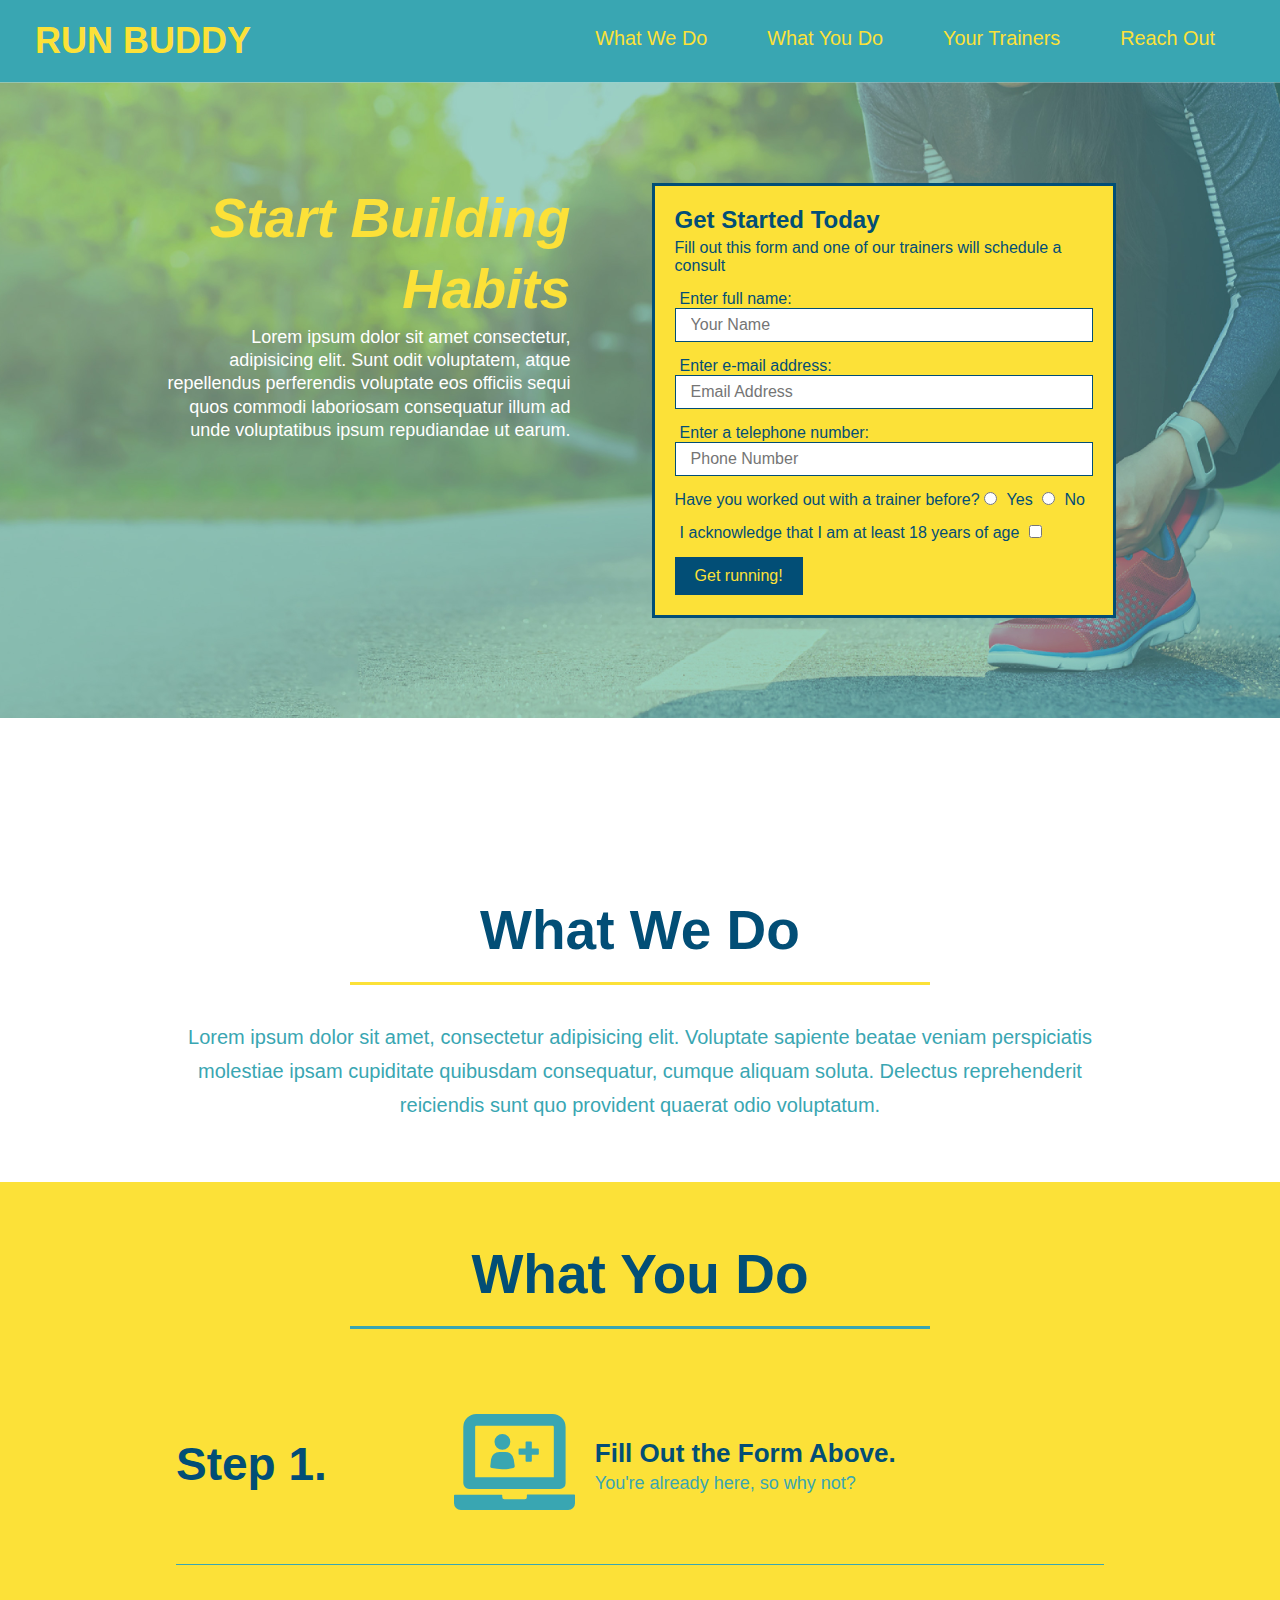
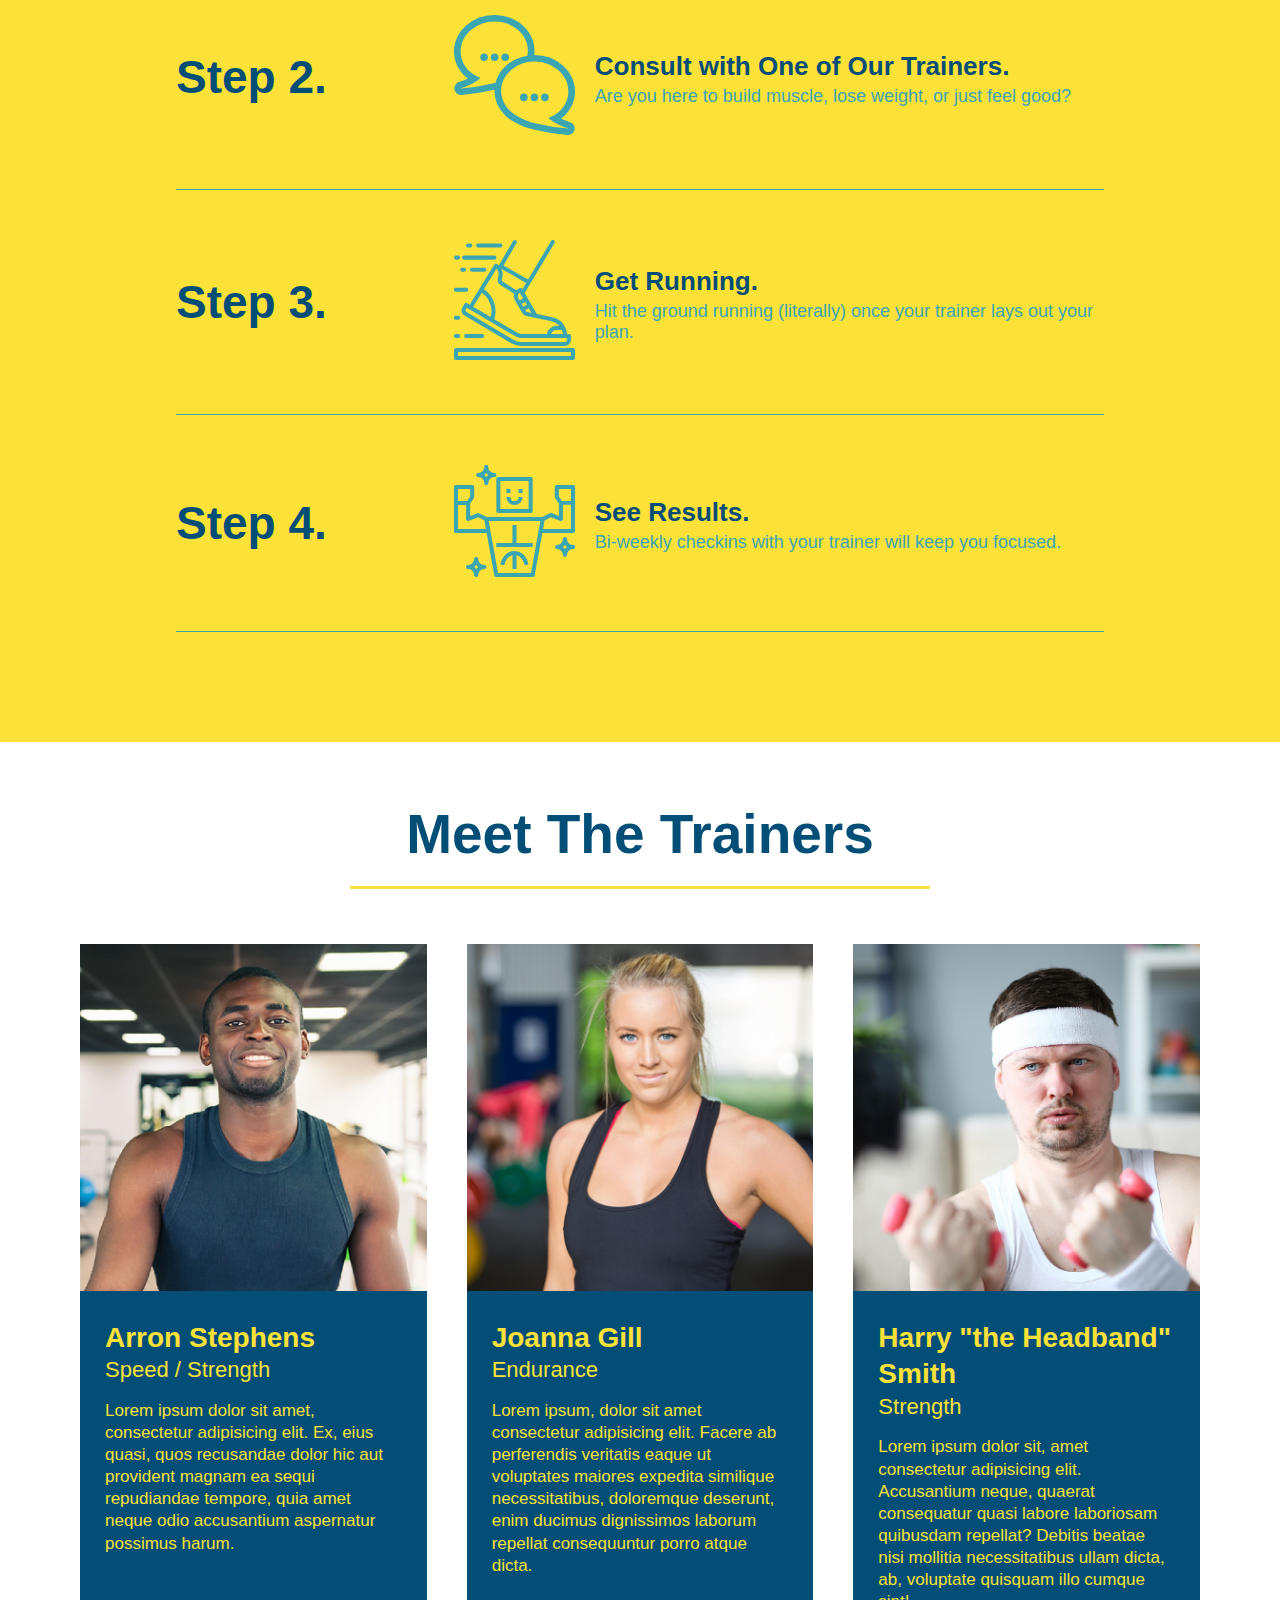
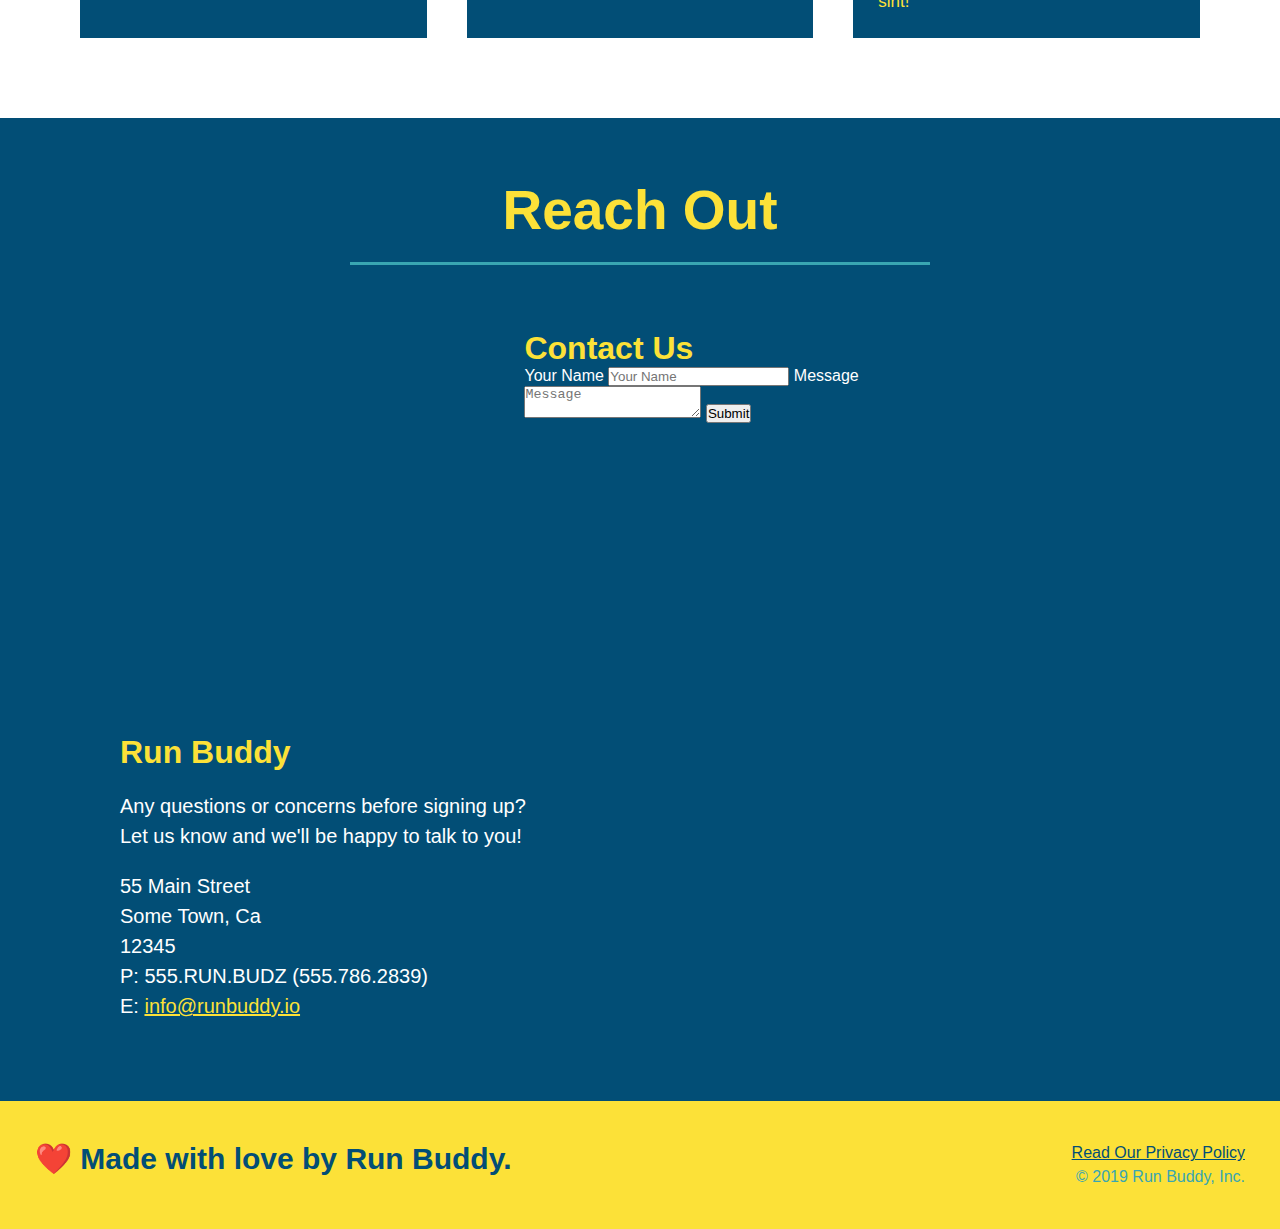
==== commit 7bb6ede9: "add flexbox to the trainers" ====
--- a/index.html
+++ b/index.html
@@ -149,17 +149,18 @@
     </section>
 
     <!-- "meet the trainers" section -->
-    <section id="your-trainers" class="trainers">
+    <section id="your-trainers">
         <div class="flex-row">
             <h2 class="section-title primary-border">
                 Meet The Trainers
             </h2>
         </div>
+        <div class="trainers">
         <article class="trainer">
             <img src="./assets/images/trainer-1.jpg" alt="Arron Stephens in his workout clothes, ready to pump iron" />
-            <div class="trainer-bio text-left">
-                <h3>Arron Stephens</h3>
-                <h4>Speed / Strength</h4>
+            <div class="trainer-bio">
+                <h3 class="trainer-name">Arron Stephens</h3>
+                <h4 class="trainer-role">Speed / Strength</h4>
                 <p>
                     Lorem ipsum dolor sit amet, consectetur adipisicing elit. Ex, eius quasi, quos recusandae dolor hic aut provident magnam ea sequi repudiandae tempore, quia amet neque odio accusantium aspernatur possimus harum.
                 </p>
@@ -167,25 +168,26 @@
         </article> 
         
         <article class="trainer">
-            <div class="trainer-bio text-right">
-                <h3>Joanna Gill</h3>
-                <h4>Endurance</h4>
+            <img src="./assets/images/trainer-2.jpg" alt="Joanna Gill cooling off after a workout" />
+            <div class="trainer-bio">
+                <h3 class="trainer-name">Joanna Gill</h3>
+                <h4 class="trainer-role">Endurance</h4>
                 <p>
                     Lorem ipsum, dolor sit amet consectetur adipisicing elit. Facere ab perferendis veritatis eaque ut voluptates maiores expedita similique necessitatibus, doloremque deserunt, enim ducimus dignissimos laborum repellat consequuntur porro atque dicta.
                 </p>
             </div>
-            <img src="./assets/images/trainer-2.jpg" alt="Joanna Gill cooling off after a workout" />
         </article>
 
         <article class="trainer">
             <img src="./assets/images/trainer-3.jpg" alt="Harry Smith wearing a headband and lifting comically small pink weights" />
-            <div class="trainer-bio text-left">
-                <h3>Harry "the Headband" Smith</h3>
-                <h4>Strength</h4>
+            <div class="trainer-bio">
+                <h3 class="trainer-name">Harry "the Headband" Smith</h3>
+                <h4 class="trainer-role">Strength</h4>
                 <p>
                     Lorem ipsum dolor sit, amet consectetur adipisicing elit. Accusantium neque, quaerat consequatur quasi labore laboriosam quibusdam repellat? Debitis beatae nisi mollitia necessitatibus ullam dicta, ab, voluptate quisquam illo cumque sint!
                 </p>
             </div>
+        </div>
         </article>
     </section>
 
--- a/assets/css/style.css
+++ b/assets/css/style.css
@@ -229,26 +229,28 @@
 }
 
 .trainers {
+    width: 100%;
+    margin: 0 auto;
+    display: flex;
+    flex-wrap: wrap;
+    justify-content: space-around;
    
 }
 
 .trainer {
-    width: 900px;
-    margin: 0 auto 30px auto;
+    margin: 20px;
     background: #024e76;
     color: #fce138;
-    overflow: auto;
+    flex: 1;
 }
 
 .trainer img {
-    width: 35%;
-    float: left;
+    width: 100%;
 }
 
 .trainer-bio {
-    padding: 35px;
-    float: left;
-    width: 65%;
+    padding: 25px;
+    line-height: 1.3;
 }
 
 .text-left {
@@ -264,19 +266,17 @@
 }
 
 .trainer-bio h3 {
-    font-size: 32px;
-    margin-bottom: 8px;
+    font-size: 28px;
 }
 
 .trainer-bio h4 {
     font-weight: lighter;
-    font-size: 26px;
-    margin-bottom: 25px;
+    font-size: 22px;
+    margin-bottom: 15px;
 }
 
 .trainer-bio p {
     font-size: 17px;
-    line-height: 1.3;
 }
 
 .contact {
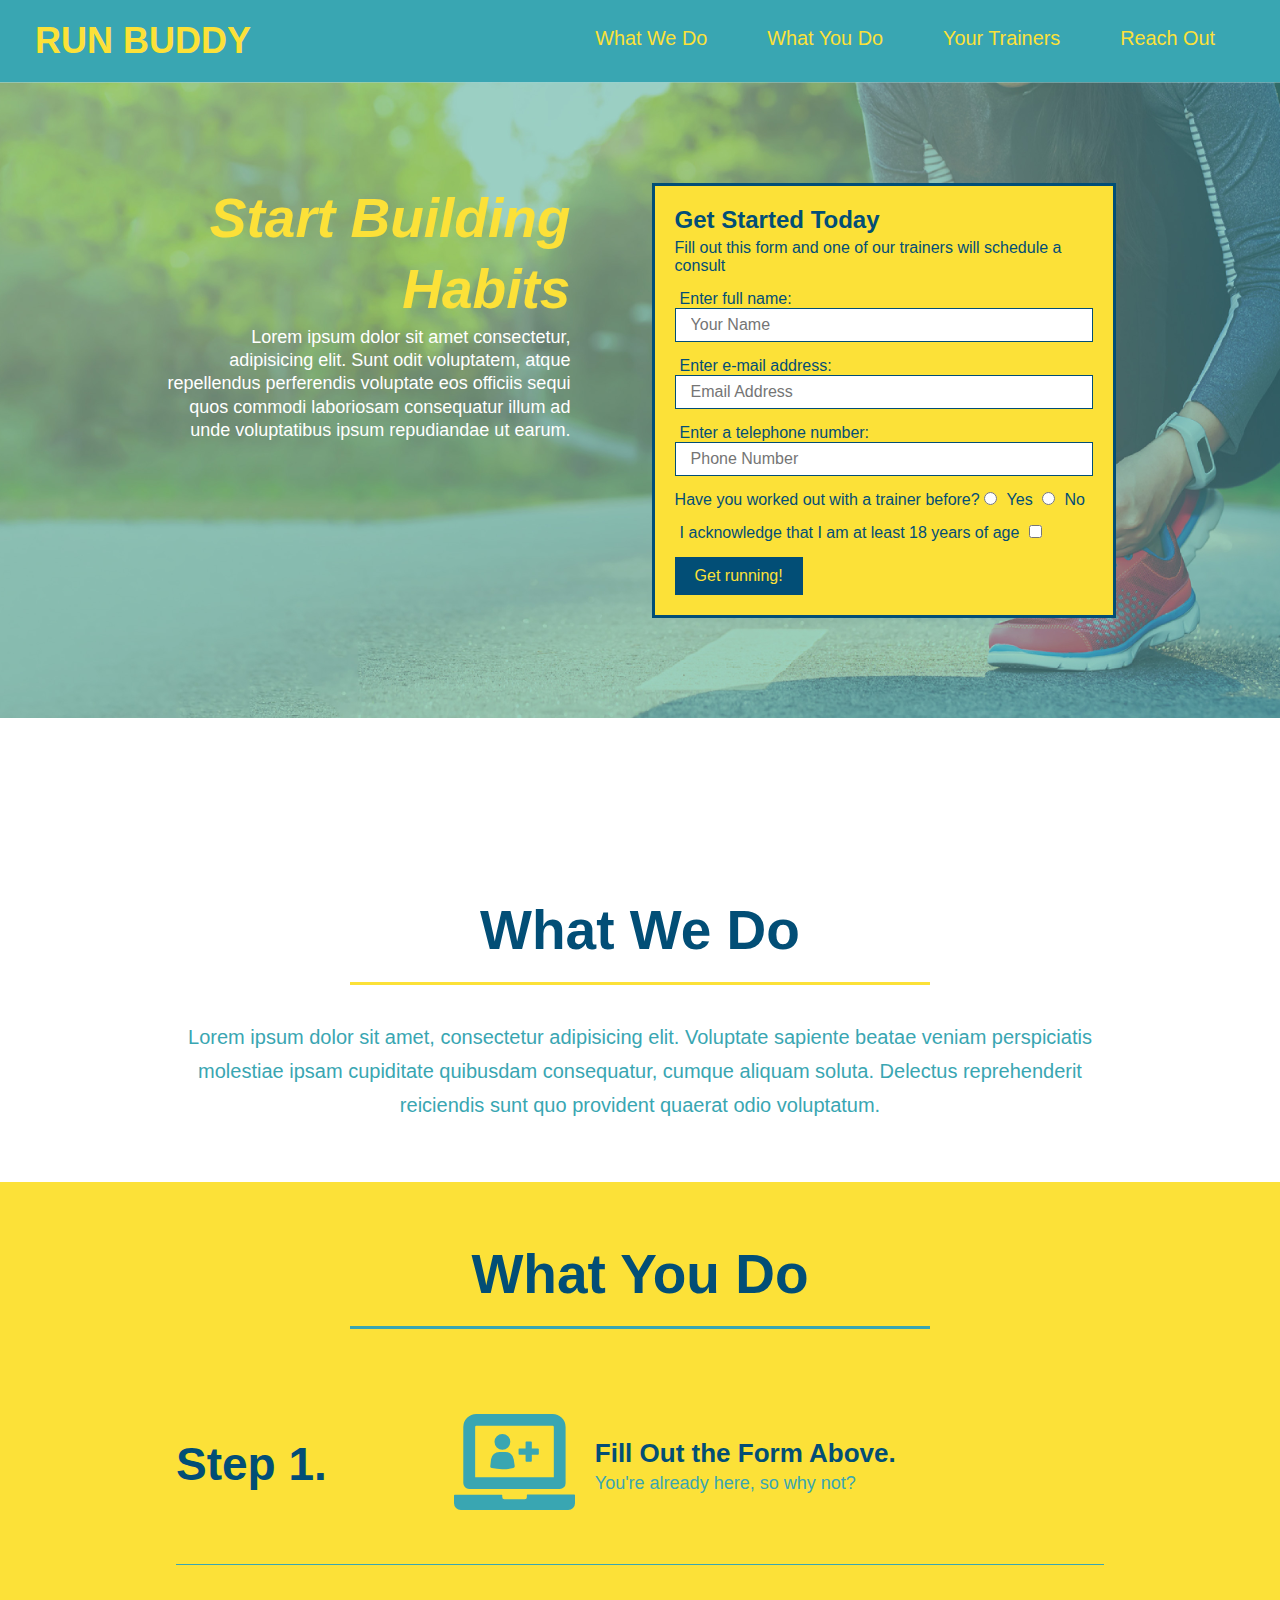
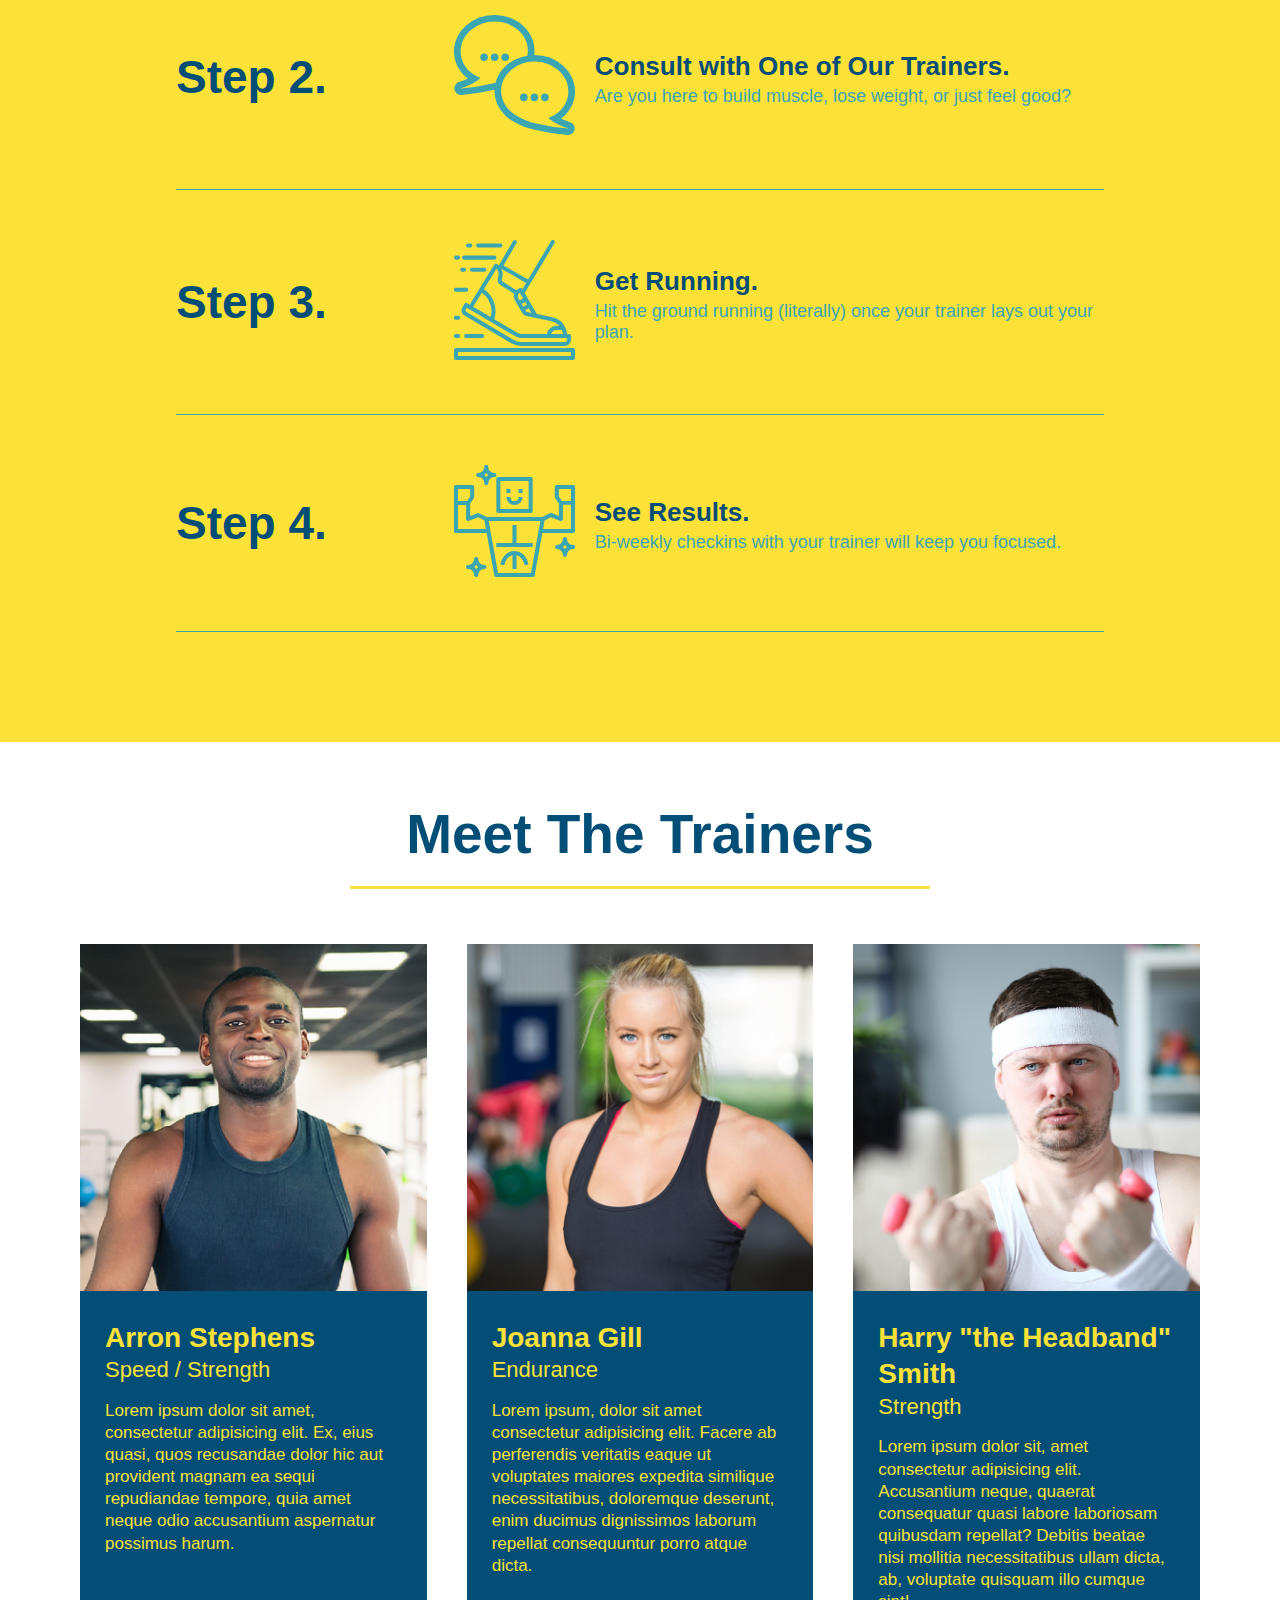
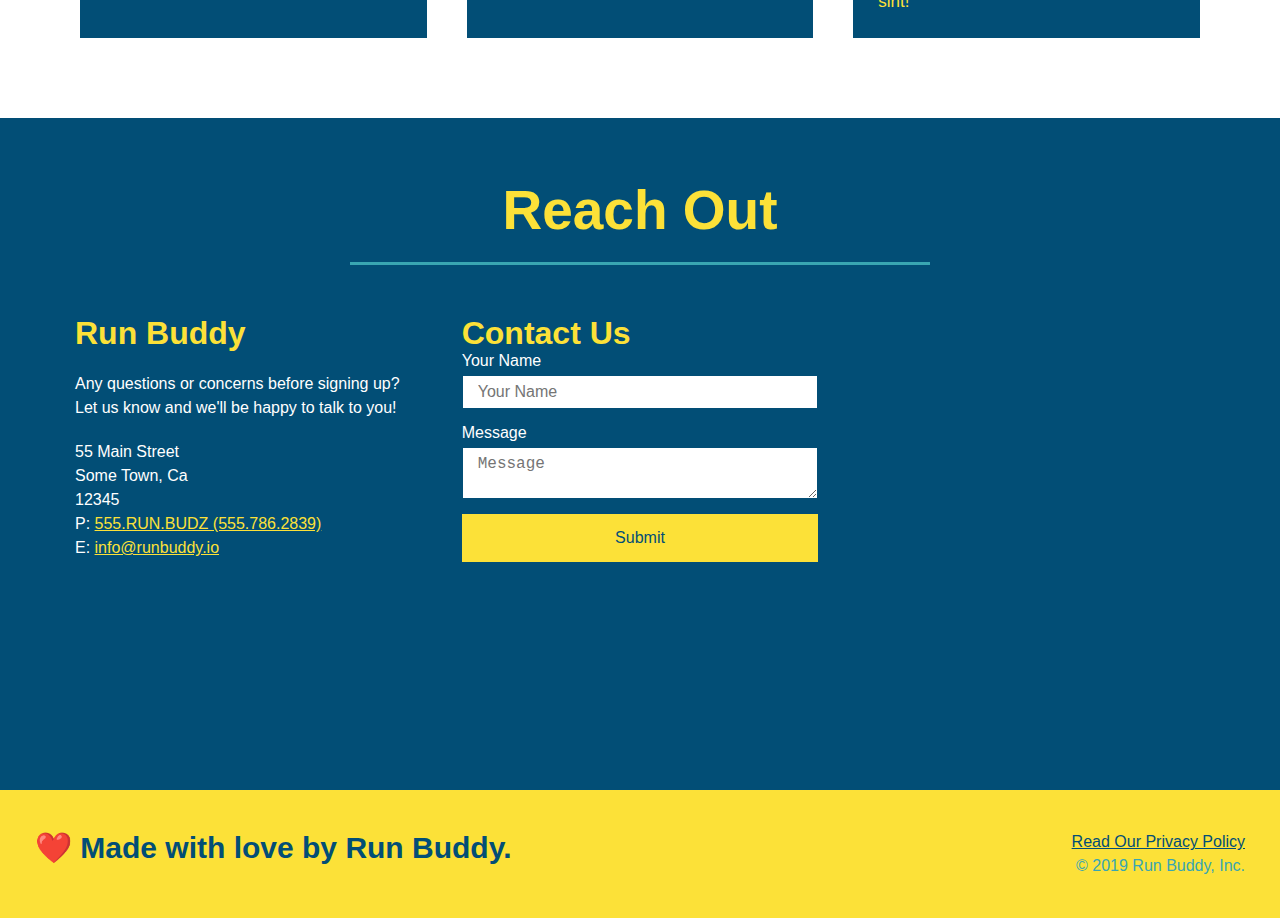
==== commit 1ddcab0a: "add flexbox to the contact section" ====
--- a/index.html
+++ b/index.html
@@ -199,13 +199,23 @@
             </h2>
         </div>
         <div class="contact-info">
-            <iframe src="https://www.google.com/maps/embed?pb=!1m18!1m12!1m3!1d3147.1079747227936!2d-120.42364418397035!3d37.92790791110593!2m3!1f0!2f0!3f0!3m2!1i1024!2i768!4f13.1!3m3!1m2!1s0x8090c49129b6ac57%3A0xb56c7eb95a2cd8bd!2sMain%20St%2C%20California%2095327!5e0!3m2!1sen!2sus!4v1616426329495!5m2!1sen!2sus" 
-            width="400" 
-            height="400" 
-            style="border:0;" 
-            allowfullscreen="" 
-            loading="lazy">
-            </iframe>
+            <div>
+                <h3>Run Buddy</h3>
+                <p>
+                    Any questions or concerns before signing up?
+                    <br />
+                    Let us know and we'll be happy to talk to you!
+                </p>
+
+                <address>
+                    55 Main Street <br/>
+                    Some Town, Ca <br/>
+                    12345<br />
+                    P: <a href="tel:555.786.2839">555.RUN.BUDZ (555.786.2839)</a><br/>
+                    E: <a href="mailto.info@runbuddy.io">info@runbuddy.io</a>
+                </address>
+
+            </div>
             
             <div class="contact-form">
                 <h3>Contact Us</h3>
@@ -220,21 +230,10 @@
                 </form>
             </div>
 
-        <div>
-            <h3>Run Buddy</h3>
-            <p>
-                Any questions or concerns before signing up?
-                <br />
-                Let us know and we'll be happy to talk to you!
-            </p>
-            <address>
-                55 Main Street <br/>
-                Some Town, Ca <br/>
-                12345<br />
-                P: 555.RUN.BUDZ (555.786.2839)<br/>
-                E: <a href="mailto.info@runbuddy.io">info@runbuddy.io</a>
-            </address>
-        </div>
+            <iframe 
+            src="https://www.google.com/maps/embed?pb=!1m18!1m12!1m3!1d3147.1079747227936!2d-120.42364418397035!3d37.92790791110593!2m3!1f0!2f0!3f0!3m2!1i1024!2i768!4f13.1!3m3!1m2!1s0x8090c49129b6ac57%3A0xb56c7eb95a2cd8bd!2sMain%20St%2C%20California%2095327!5e0!3m2!1sen!2sus!4v1616426329495!5m2!1sen!2sus"  
+            frameborder="0" style="border:0" allowfullscreen></iframe>
+        
         </div>
     </section>
 
--- a/assets/css/style.css
+++ b/assets/css/style.css
@@ -279,6 +279,17 @@
     font-size: 17px;
 }
 
+.contact-info {
+    display: flex;
+    justify-content: space-between;
+    flex-wrap: wrap;
+}
+
+.contact-info > * {
+    flex: 1;
+    margin: 15px;
+}
+
 .contact {
     background: #024e76; 
 }
@@ -288,16 +299,10 @@
 }
 
 .contact-info iframe { 
-    width: 400px;
     height: 400px;
 }
 
 .contact-info div {
-    width: 410px;
-    display: inline-block;
-    vertical-align: top;
-    text-align: left;
-    margin: 30px 0 0 60px;
     color: white;
 }
 
@@ -309,7 +314,7 @@
 .contact-info p, .contact-info address {
     margin: 20px 0;
     line-height: 1.5;
-    font-size: 20px;
+    font-size: 16px;
     font-style: normal;
 }
 
@@ -317,3 +322,23 @@
     color: #fce138
 }
 
+.contact-form input, .contact-form textarea {
+    border: 1px solid #024e76;
+    display: block;
+    padding: 7px 15px;
+    font-size: 16px;
+    color: #024e76;
+    width: 100%;
+    margin-bottom: 15px;
+    margin-top: 5px;
+}
+
+.contact-form button {
+    width: 100%;
+    border: none;
+    background: #fce138;
+    color: #024e76;
+    text-align: center;
+    padding: 15px 0;
+    font-size: 16px;
+}
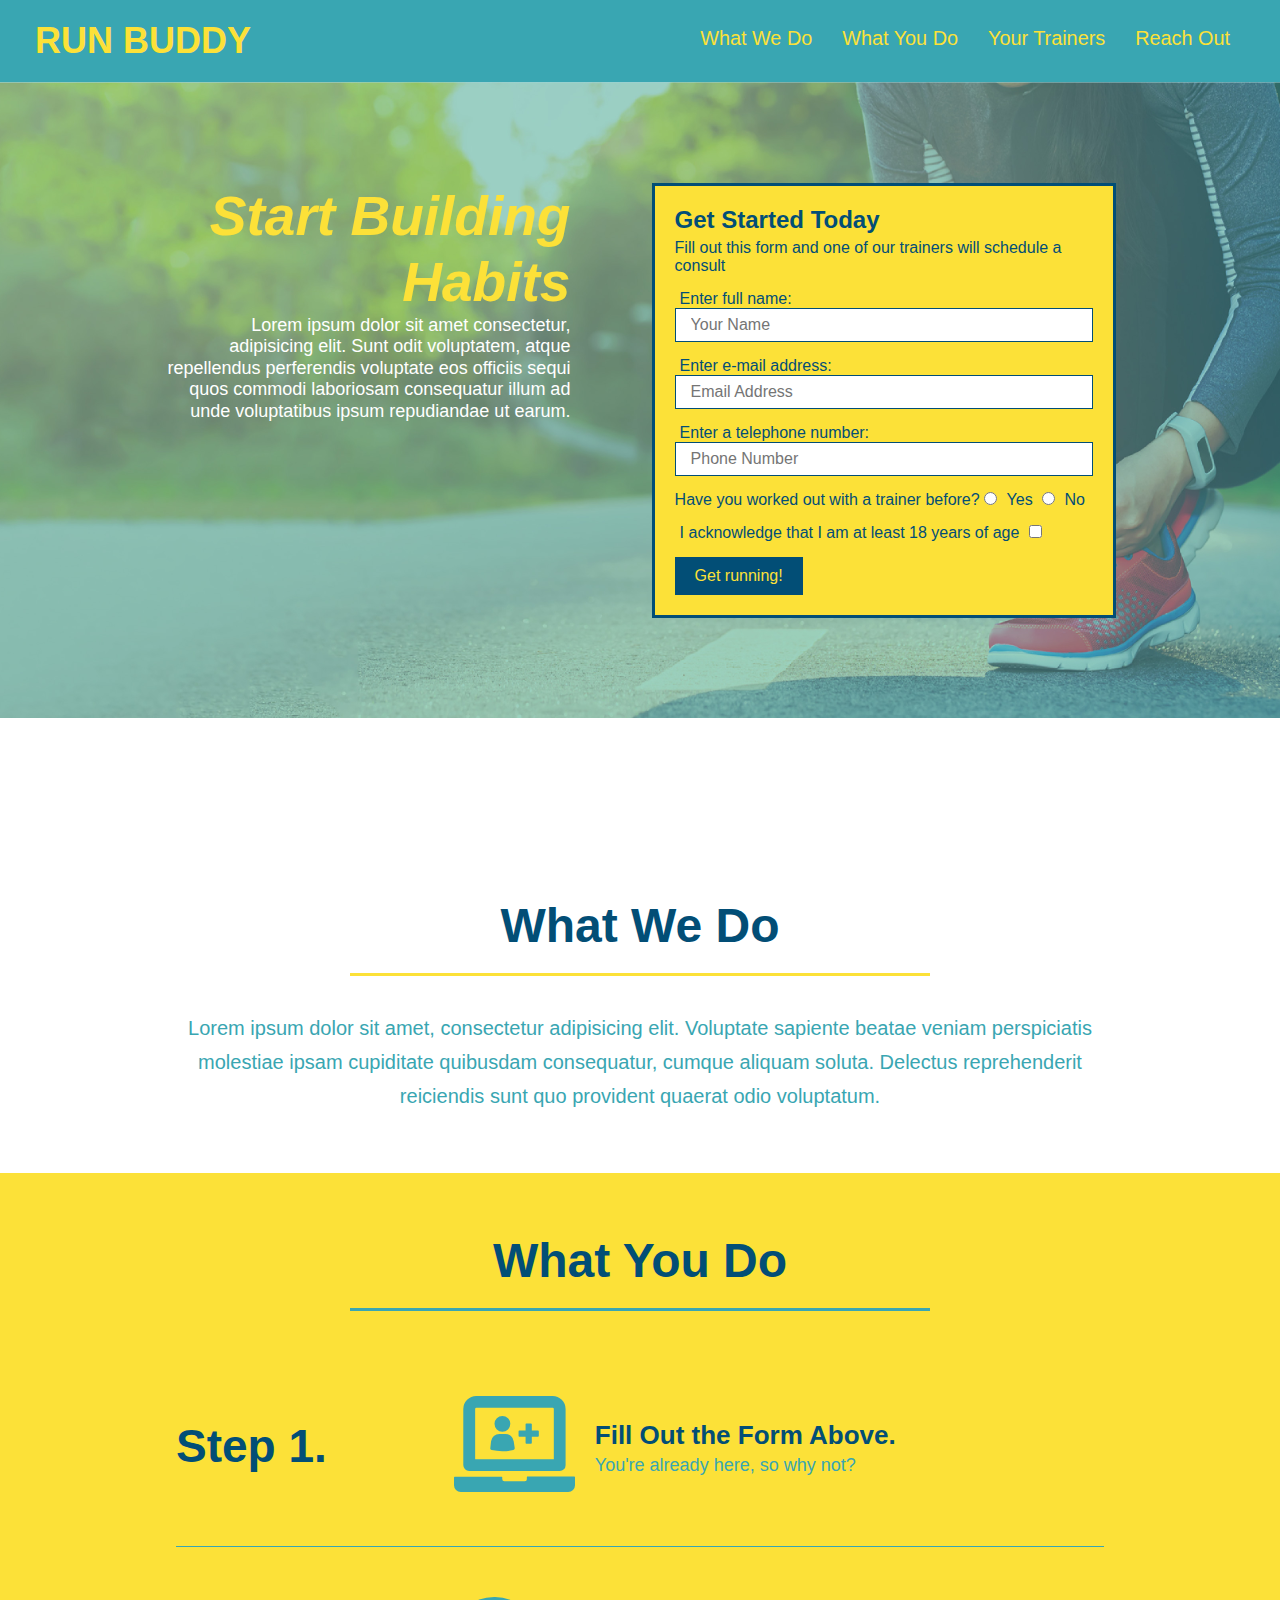
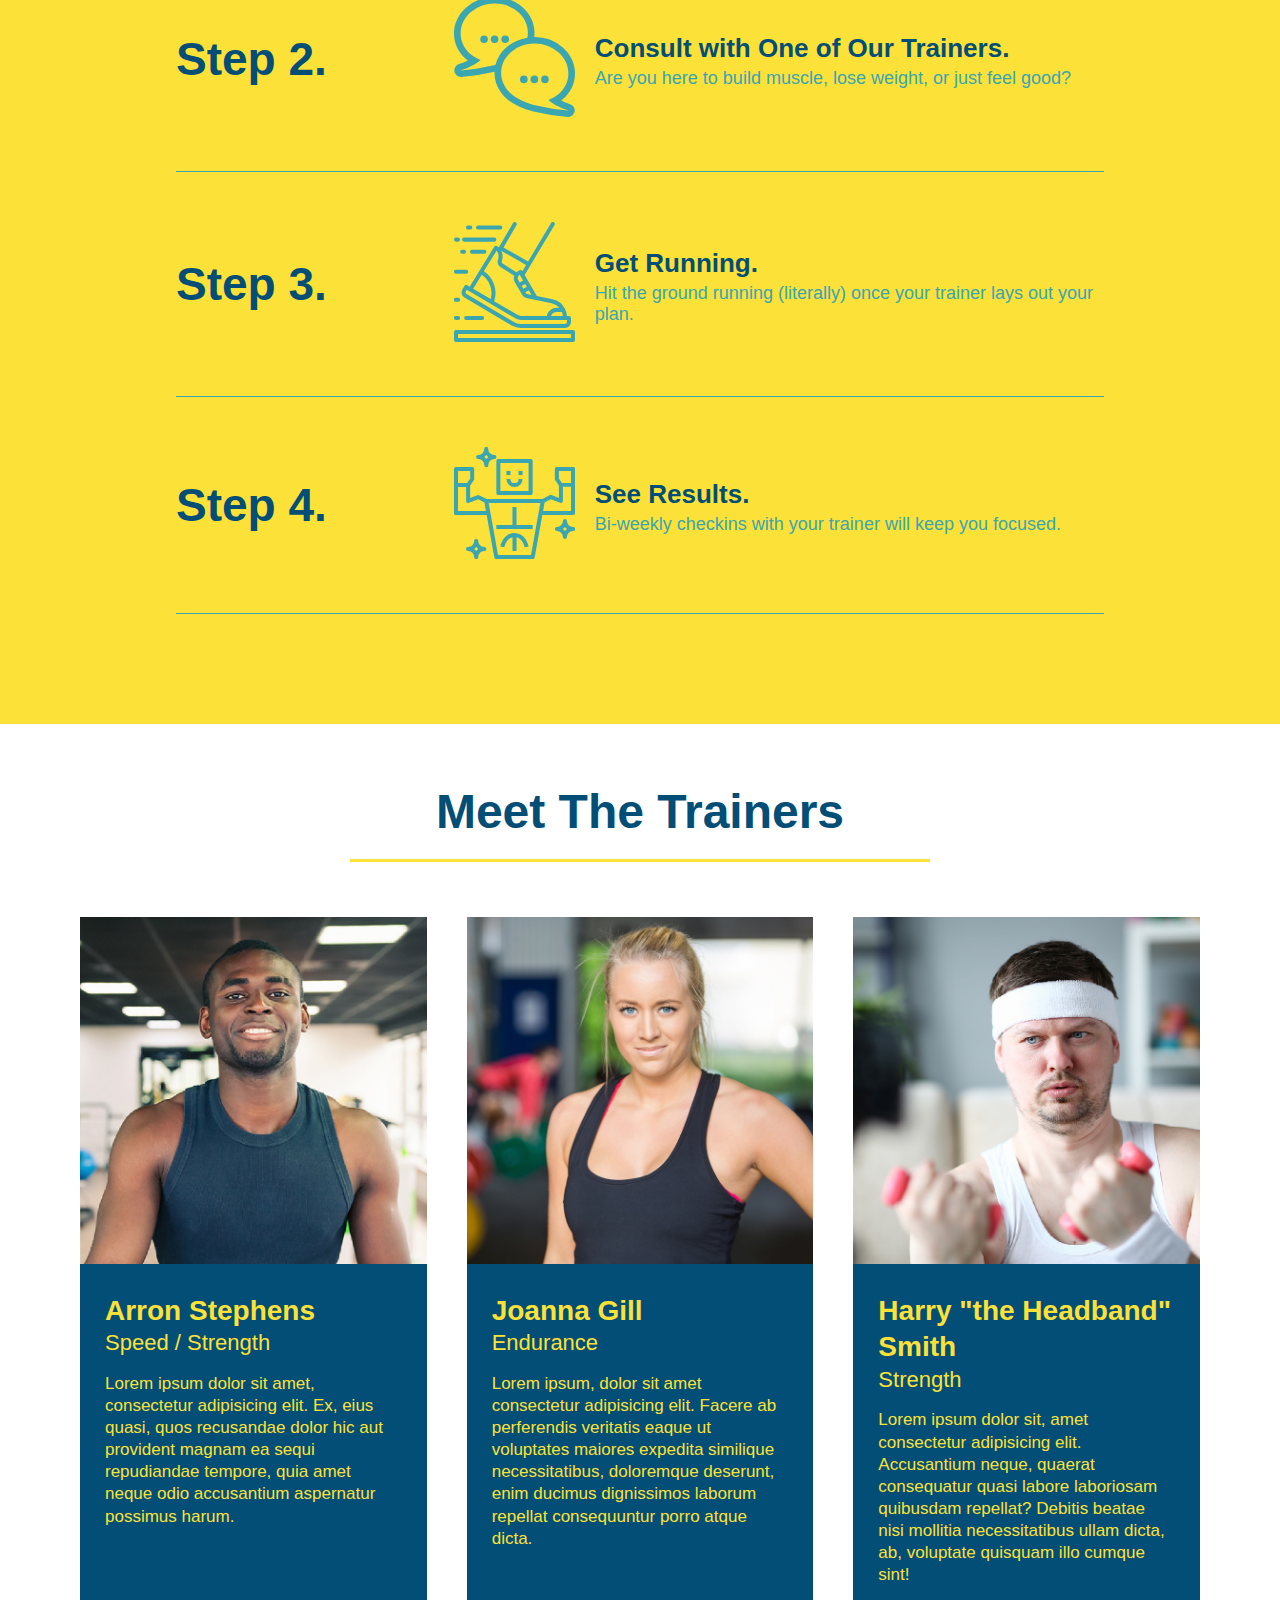
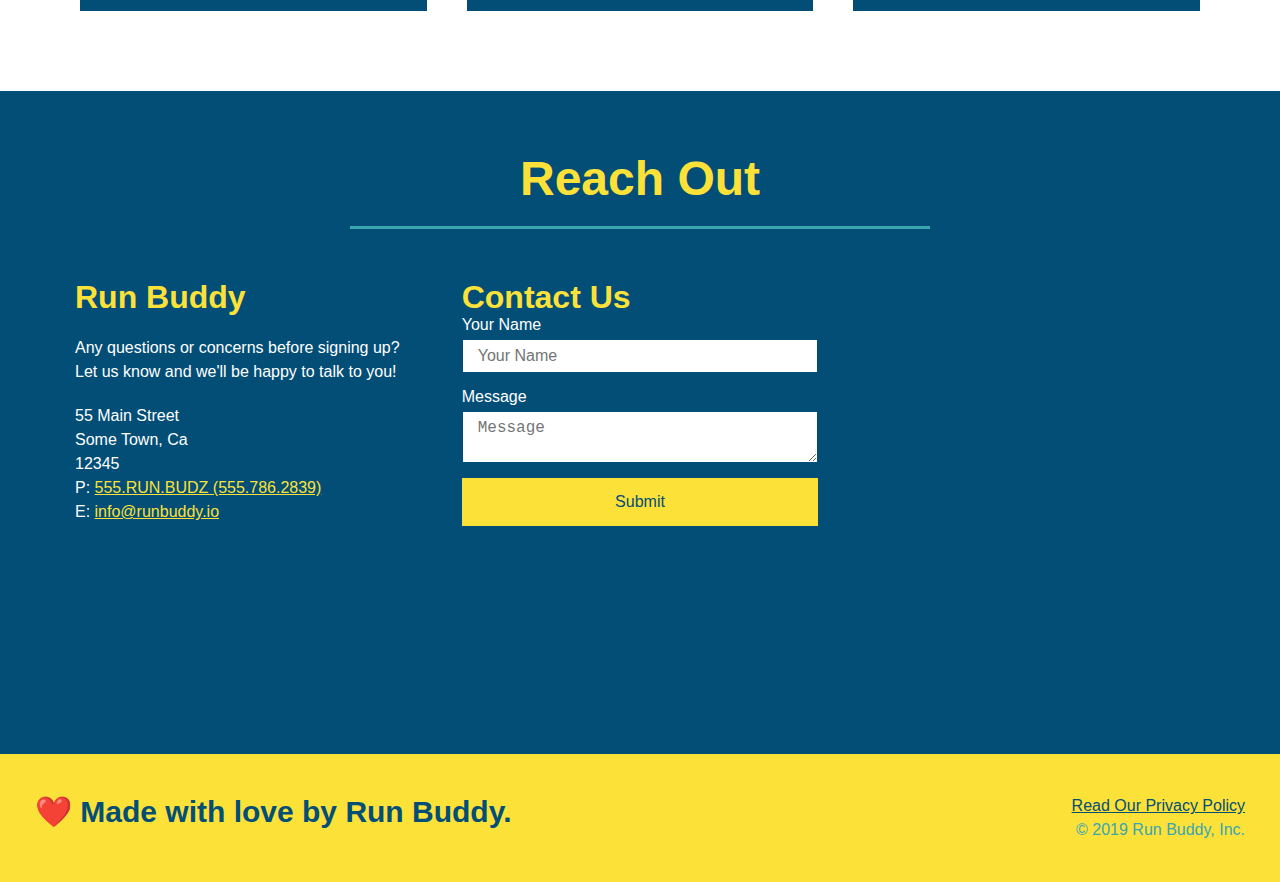
==== commit c3ec49c4: "add media query to CSS" ====
--- a/index.html
+++ b/index.html
@@ -1,6 +1,7 @@
 <!DOCTYPE html>
 <html lang="en">
     <head>
+        <meta name="viewport" content="width=device-width, initial-scale=1.0" />
         <meta charset="UTF-8" />
         <title>Run Buddy</title>
         <link rel="stylesheet" href="./assets/css/style.css"  />
--- a/assets/css/style.css
+++ b/assets/css/style.css
@@ -43,7 +43,7 @@
 }
 
 header nav ul li a {
-    margin: 0 30px;
+    padding: 10px 15px;
     font-weight: lighter;
     font-size: 1.55vw;
 }
@@ -91,6 +91,7 @@
     display: flex;
     justify-content: center;
     flex-wrap: wrap;
+    align-items: flex-start;
 }
 
 .hero-form {
@@ -139,7 +140,7 @@
     margin: 3.5%;
     color: #fff;
     font-size: 18px;
-    line-height: 1.3;
+    line-height: 1.2;
 }
 
 .hero-cta h2 {
@@ -163,7 +164,7 @@
 }  
 
 .section-title {
-    font-size: 55px;
+    font-size: 48px;
     color: #024e76;
     border-bottom: 3px solid;
     padding-bottom: 20px;
@@ -342,3 +343,21 @@
     padding: 15px 0;
     font-size: 16px;
 }
+
+/* MEDIA QUERY FOR SMALLER DESKTOP SCREENS AND SMALLER */
+@media screen and (max-width: 980px) {
+        /* this will be applied on any screen smaller than 980px */
+        
+}
+
+/* MEDIA QUERY FOR TABLETS AND SMALLER */
+@media screen and (max-width: 768px) {
+        /* this will be applied on any screen between 768px and 575px */
+        
+}
+
+/* MEDIA QUERY FOR MOBILE PHONES AND SMALLER */
+@media screen and (max-width: 575px) {
+        /* this will be applied on any screen smaller than 575px */
+        
+}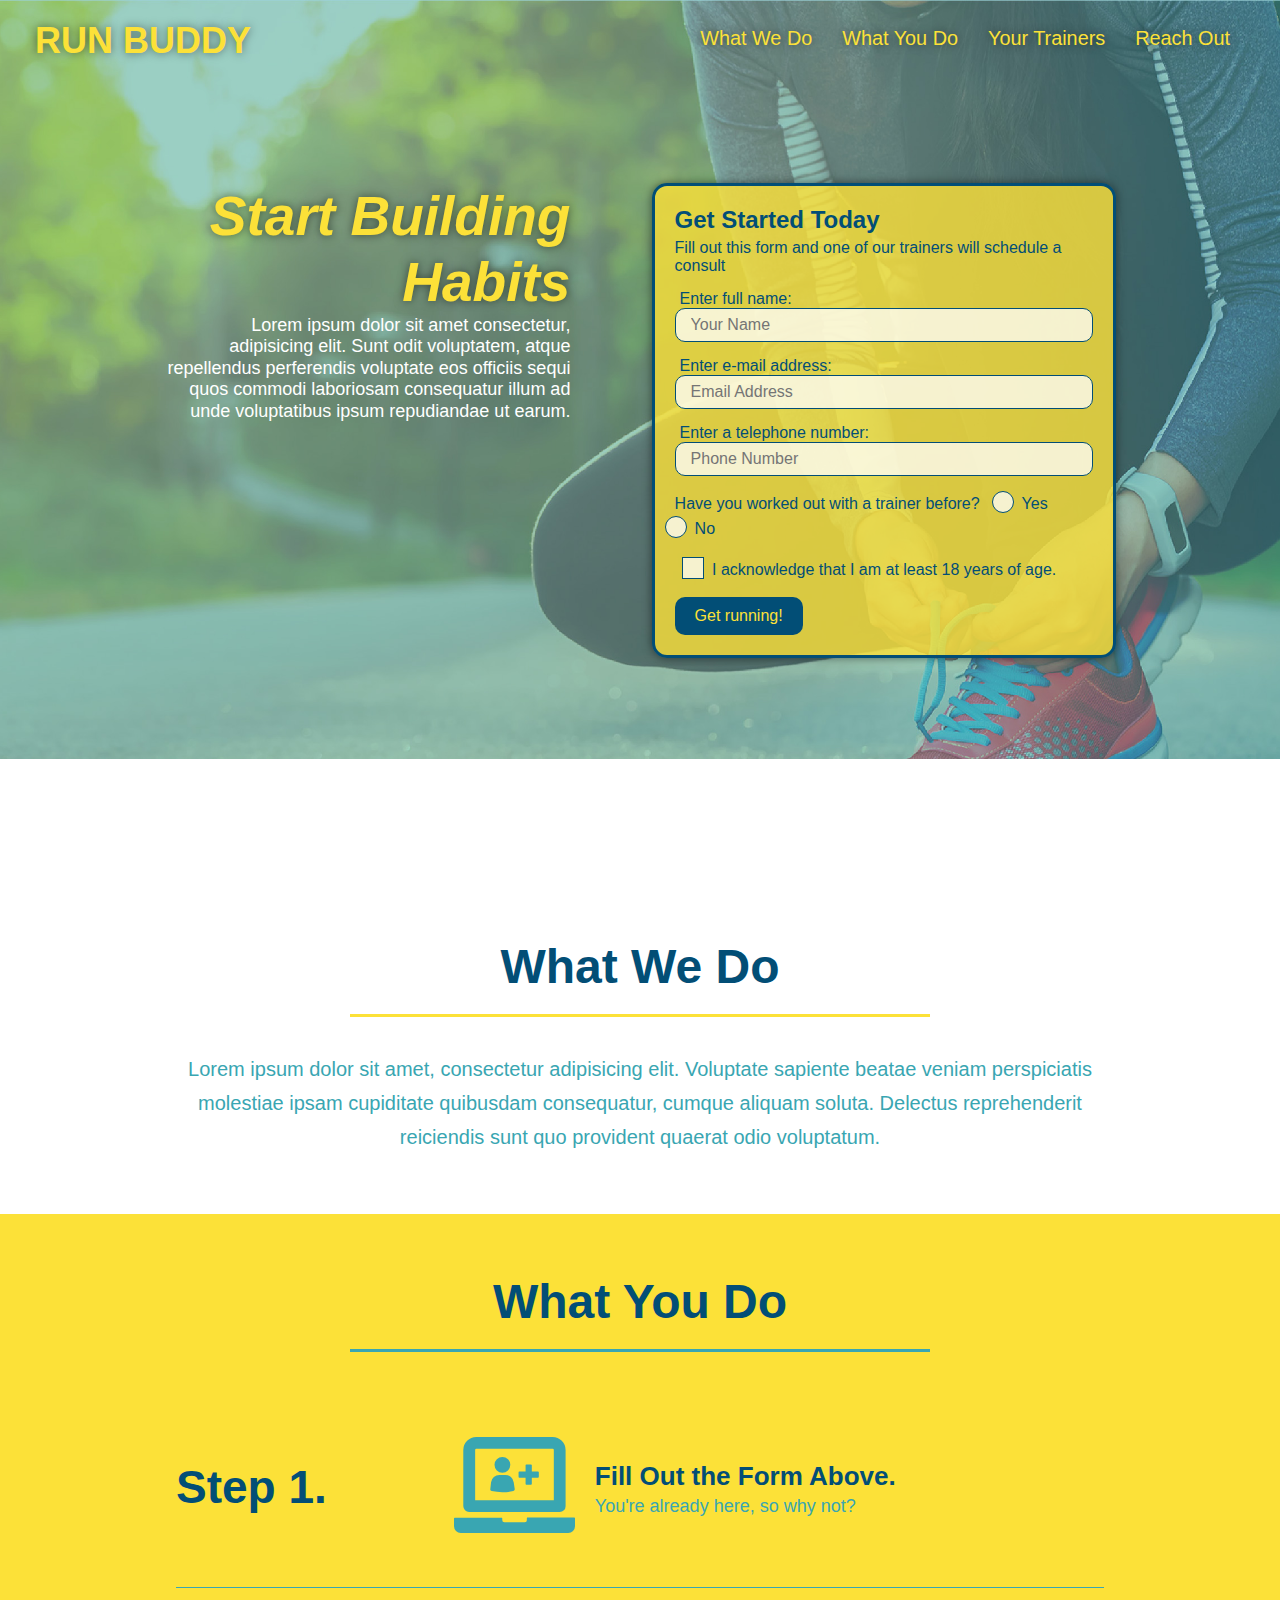
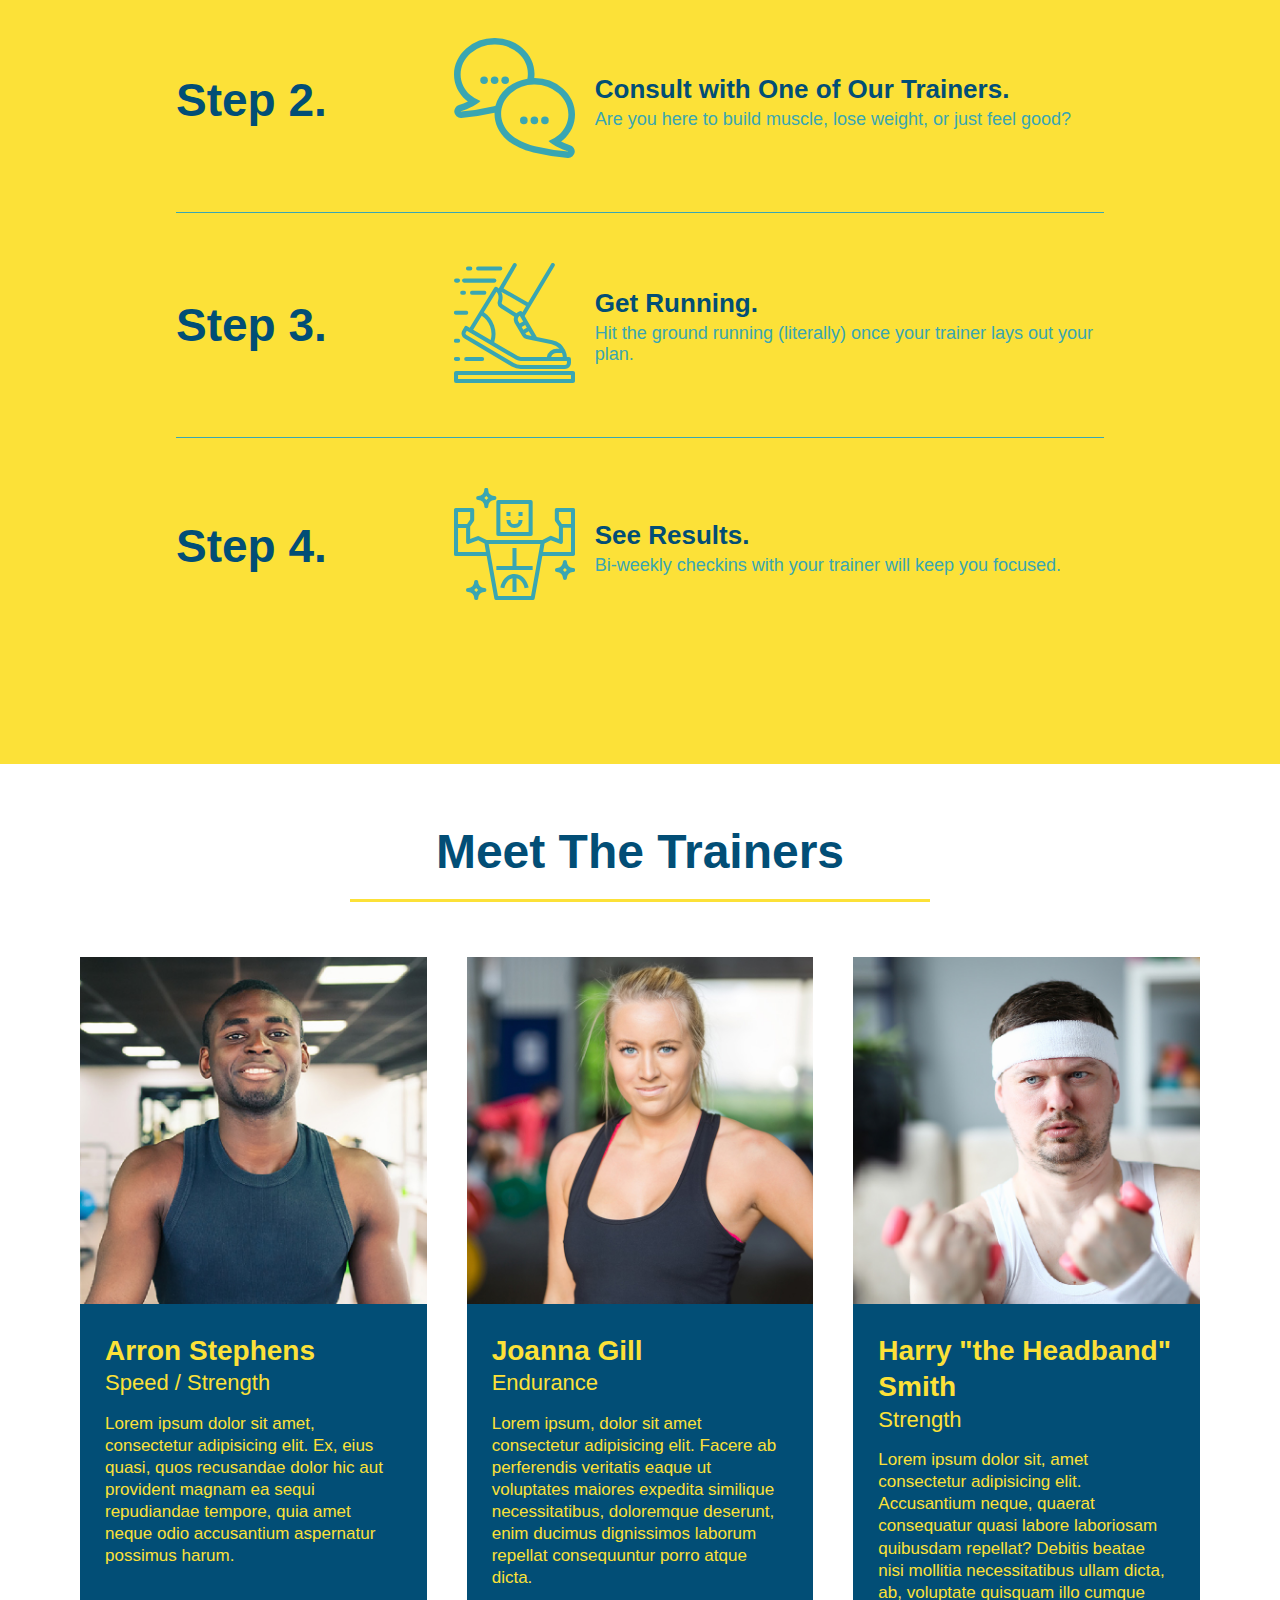
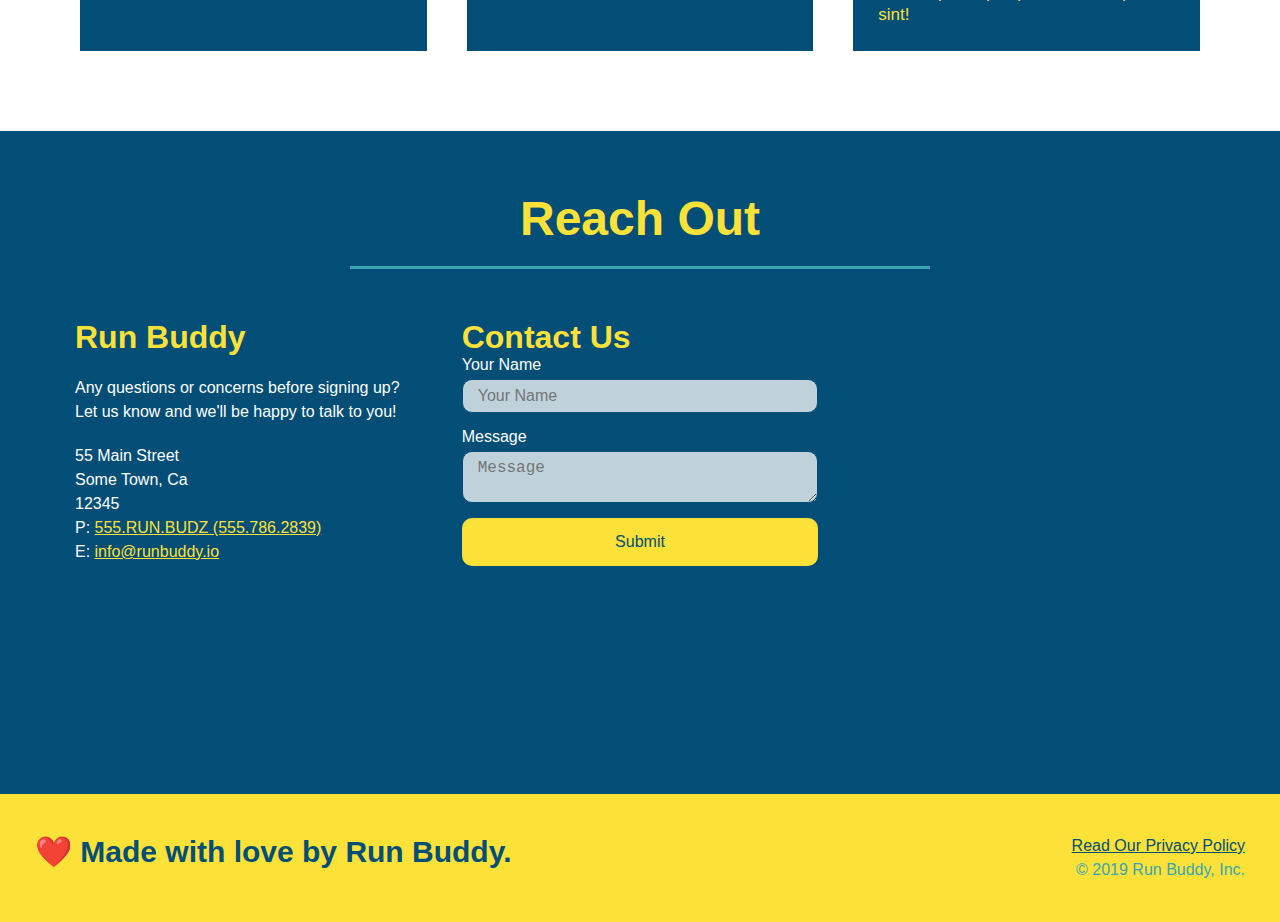
==== commit 5eb02322: "final css touches" ====
--- a/index.html
+++ b/index.html
@@ -50,16 +50,20 @@
                 <input type="tel" placeholder="Phone Number" name="phone" id="phone" class="form-input">
                 <p>
                     Have you worked out with a trainer before?
-                    <input type="radio" name="trainer-confirm" id="trainer-yes" />
-                    <label for="trainer-yes">Yes</label>
-                    <input type="radio" name="trainer-confirm" id="trainer-no" />
-                    <label for="trainer-no">No</label>
-                </p>
-                <p>
-                    <label for="checkbox" >
-                      I acknowledge that I am at least 18 years of age
-                    </label>
-                    <input type="checkbox" name="age-confirm" id="checkbox" />
+                    <span class="radio-wrapper">
+                        <input type="radio" name="trainer-confirm" id="trainer-yes" />
+                        <label for="trainer-yes">Yes</label>
+                    </span>
+                    <span class="radio-wrapper">
+                        <input type="radio" name="trainer-confirm" id="trainer-no" />
+                        <label for="trainer-no">No</label>
+                    </span>
+                </p>
+                <p>
+                    <span class="checkbox-wrapper">
+                        <input type="checkbox" name="age-confirm" id="checkbox" />
+                        <label for="checkbox" >I acknowledge that I am at least 18 years of age.</label>
+                    </span>
                 </p>
                 <button type="submit">
                     Get running!
--- a/assets/css/style.css
+++ b/assets/css/style.css
@@ -1,3 +1,9 @@
+:root {
+    --primary-color: #fce138;
+    --secondary-color: #024e76;
+    --tertiary-color: #39a6b2;
+}
+
 * {
     margin: 0;
     padding: 0;
@@ -5,29 +11,39 @@
 
 body {
     /* more on this crazy alphanumerical value in a minute! */
-    color: #39a6b2;
+    color: var(--tertiary-color);
     font-family: Helvetica, Arial, sans-serif;
 }
 
 /* apply styles to <header> */
 header {
     padding: 20px 35px;
-    background-color: #39a6b2;
+    background-color: var(--tertiary-color);
     display: flex;
     justify-content: space-between;
     flex-wrap: wrap;
+    position: -webkit-sticky;
+    position: sticky;
+    top: 0;
+    background-image: url("../images/hero-bg.jpg");
+    background-size: cover;
+    background-position: center;
+    background-attachment: fixed;
+    background-position: 80%;
+    z-index: 9999;
 }
 
 header h1 {
     font-weight: bold;
     font-size: 36px;
-    color: #fce138;
+    color: var(--primary-color);
     margin: 0;
+    text-shadow: 0 0 10px rgba(0, 0, 0, 0.5);
 }
 
 header a {
     text-decoration: none;
-    color: #fce138;
+    color: var(--primary-color);
 }
 
 header nav {
@@ -46,10 +62,18 @@
     padding: 10px 15px;
     font-weight: lighter;
     font-size: 1.55vw;
+    text-shadow: 0 0 10px rgba(0, 0, 0, 0.5);
+}
+
+header nav ul li a:hover {
+    background: var(--primary-color);
+    color: var(--secondary-color);
+    border-radius: 15px;
+    text-shadow: none;
 }
 
 footer {
-    background: #fce138;
+    background: var(--primary-color);
     width: 100%;
     padding: 40px 35px;
     display: flex;
@@ -58,7 +82,7 @@
 }
 
 footer h2 {
-    color: #024e76;
+    color: var(--secondary-color);
     font-size: 30px;
     margin: 0;
 }
@@ -69,7 +93,7 @@
 }
 
 footer a {
-    color: #024e76;
+    color: var(--secondary-color);
 }
 
 * {
@@ -92,15 +116,19 @@
     justify-content: center;
     flex-wrap: wrap;
     align-items: flex-start;
+    background-attachment: fixed;
+    background-position: 80%;
 }
 
 .hero-form {
-    border: 3px solid #024e76;
-    background-color: #fce138;
+    border: 3px solid var(--secondary-color);
+    background-color: rgba(252, 225, 56, 0.8);
     padding: 20px;
-    color: #024e76;
+    color: var(--secondary-color);
     width: 40%;
     margin: 3.5%;
+    box-shadow: 0 0 10px rgba(0, 0, 0, 0.5);
+    border-radius: 15px;
 }
 
 .hero-form h3 {
@@ -113,13 +141,20 @@
 }
 
 .form-input {
-    border: 1px solid #024e76;
+    border: 1px solid var(--secondary-color);
     display: block;
     padding: 7px 15px;
     font-size: 16px;
-    color: #024e76;
+    color: var(--secondary-color);
     width: 100%;
     margin-bottom: 15px;
+    border-radius: 10px;
+    background-color: rgba(255,255,255, 0.75);
+}
+
+.form-input:focus {
+    background-color: rgba(255,255,255, 1);
+    outline: none;
 }
 
 .hero-form label {
@@ -127,11 +162,16 @@
 }
 
 .hero-form button {
-    color: #fce138;
-    background-color: #024e76;
+    color: var(--primary-color);
+    background-color: var(--secondary-color);
     border: none;
     padding: 10px 20px;
     font-size: 16px;
+    border-radius: 10px;
+}
+
+.hero-form button:hover {
+    background-color: var(--tertiary-color);
 }
 
 .hero-cta {
@@ -146,13 +186,14 @@
 .hero-cta h2 {
     font-style: italic;
     font-size: 55px;
-    color: #fce138;
+    color: var(--primary-color);
+    text-shadow: 0 0 10px rgba(0, 0, 0, 0.5);
 }
 /* Hero Style End */
 
 .intro p {
     line-height: 1.7;
-    color: #39a6b2;
+    color: var(--tertiary-color);
     width: 80%;
     font-size: 20px;
     margin: 0 auto;
@@ -160,12 +201,12 @@
 }
 
 .steps {
-    background:#fce138;
+    background: var(--primary-color);
 }  
 
 .section-title {
     font-size: 48px;
-    color: #024e76;
+    color: var(--secondary-color);
     border-bottom: 3px solid;
     padding-bottom: 20px;
     text-align: center;
@@ -174,26 +215,29 @@
 }
 
 .primary-border {
-    border-color: #fce138
+    border-color: var(--primary-color);
 }
 
 .secondary-border {
-    border-color: #39a6b2;
+    border-color: var(--tertiary-color);
 }
 
 .step {
     margin: 50px auto;
     padding-bottom: 50px;
     width: 80%;
-    border-bottom: 1px solid #39a6b2;
     display: flex;
     flex-wrap: wrap;
     align-items: center;
     justify-content: space-between;
 }
 
+.step:not(:last-child) {
+    border-bottom: 1px solid var(--tertiary-color);
+}
+
 .step h3 {
-    color: #024e76;
+    color: var(--secondary-color);
     font-size: 46px;
     flex: 1 30%;
 }
@@ -206,14 +250,14 @@
 }
 
 .step-text p {
-    color: #39a6b2;
+    color: var(--tertiary-color);
     font-size: 18px;
 }
 
 .step-text h4 {
     font-size: 26px;
     line-height: 1.5;
-    color: #024e76;
+    color: var(--secondary-color);
 }
 
 .step-img {
@@ -240,8 +284,8 @@
 
 .trainer {
     margin: 20px;
-    background: #024e76;
-    color: #fce138;
+    background: var(--secondary-color);
+    color: var(--primary-color);
     flex: 1;
 }
 
@@ -292,11 +336,11 @@
 }
 
 .contact {
-    background: #024e76; 
+    background: var(--secondary-color); 
 }
 
 .contact h2 {
-    color: #fce138;
+    color: var(--primary-color);
 }
 
 .contact-info iframe { 
@@ -308,7 +352,7 @@
 }
 
 .contact-info h3 {
-    color: #fce138;
+    color: var(--primary-color);
     font-size: 32px;
 }
 
@@ -320,44 +364,210 @@
 }
 
 .contact-info a {
-    color: #fce138
+    color: var(--primary-color)
 }
 
 .contact-form input, .contact-form textarea {
-    border: 1px solid #024e76;
+    border: 1px solid var(--secondary-color);
     display: block;
     padding: 7px 15px;
     font-size: 16px;
-    color: #024e76;
+    color: var(--secondary-color);
     width: 100%;
     margin-bottom: 15px;
     margin-top: 5px;
+    border-radius: 10px;
+    background-color:rgba(255,255,255, 0.75)
+}
+
+.contact-form input:focus, .contact-form textarea:focus {
+    background-color: rgba(255,255,255, 1);
+    outline: none;
 }
 
 .contact-form button {
     width: 100%;
     border: none;
-    background: #fce138;
-    color: #024e76;
+    background: var(--primary-color);
+    color: var(--secondary-color);
     text-align: center;
     padding: 15px 0;
     font-size: 16px;
+    border-radius: 10px;
+}
+
+.contact-form button:hover {
+    color: var(--primary-color);
+    background: var(--tertiary-color);
+}
+
+.checkbox-wrapper input, .radio-wrapper input {
+    opacity: 0;
+}
+
+.checkbox-wrapper label, .radio-wrapper label {
+    position: relative;
+    left: 10px;
+    margin: 10px;
+    line-height: 1.6;
+}
+
+.checkbox-wrapper label::before, .radio-wrapper label::before {
+    content: "";
+    height: 20px;
+    width: 20px;
+    background: rgba(255,255,255, 0.75);
+    border: 1px solid var(--secondary-color);
+    position: absolute;
+    top: -4px;
+    left: -30px;
+}
+
+.radio-wrapper label::before {
+    border-radius: 50%;
+}
+
+.radio-wrapper label::after {
+    content: "";
+    width: 20px;
+    height: 20px;
+    border-radius: 50%;
+    background: var(--secondary-color);
+    position: absolute;
+    left: -29px;
+    top: -3px;
+    background-image: radial-gradient(circle, var(--tertiary-color), var(--secondary-color));
+}
+
+.checkbox-wrapper label::after {
+    content: "";
+    height: 6px;
+    width: 14px;
+    border-left: 2px solid var(--secondary-color);
+    border-bottom: 2px solid var(--secondary-color);
+    position: absolute;
+    left: -26px;
+    top: 1px;
+    transform: rotate(-58deg);
+}
+
+.checkbox-wrapper input + label::after, .radio-wrapper input + label::after {
+    content: none;
+}
+
+.checkbox-wrapper input:checked + label::after, .radio-wrapper input:checked + label::after {
+    content: "";
 }
 
 /* MEDIA QUERY FOR SMALLER DESKTOP SCREENS AND SMALLER */
 @media screen and (max-width: 980px) {
-        /* this will be applied on any screen smaller than 980px */
+    header { /* this will be applied on any screen smaller than 980px */
+        padding-bottom: 0;
+        justify-content: center;
+        position: relative;
+    }    
+
+    header h1 {
+        width: 100%;
+        text-align: center;
+    }
+
+    header nav ul {
+        margin-top: 20px;
+        width: 100%;
+        justify-content: center;
+    }
+
+    header nav ul li a {
+        font-size: 20px;
+    }
+
+
+    footer h2, footer div {
+        text-align: center;
+        width: 100%;
+    }
+
+    .hero-cta, .hero-form {
+        width: 100%;
+    }
+
+    .hero-cta {
+        text-align: center;
+    }
+
+    .section-title {
+        width: 80%
+    }
+
+    .trainer {
+        flex: 0 70%;
+    }
+
+    .contact-info iframe {
+        flex: 1 100%;
+    }
         
 }
 
 /* MEDIA QUERY FOR TABLETS AND SMALLER */
 @media screen and (max-width: 768px) {
-        /* this will be applied on any screen between 768px and 575px */
+    section {  /* this will be applied on any screen between 768px and 575px */
+        padding: 30px 15px;
+    }  
+    
+    .step h3 {
+        flex: 1 100%;
+        text-align: center;
+    }
+
+    .step-info {
+        flex: 2 100%;
+        text-align: center;
+        justify-content: center;
+    }
+
+    .step-img {
+        flex: 0 32%;
+        margin-right: 0;
+        margin-top: 15px;
+        margin-bottom: 15px;
+    }
+
+    .step-text {
+        flex: 100%;
+    }
         
 }
 
 /* MEDIA QUERY FOR MOBILE PHONES AND SMALLER */
 @media screen and (max-width: 575px) {
-        /* this will be applied on any screen smaller than 575px */
+    .hero-form button { /* this will be applied on any screen smaller than 575px */
+        width: 100%;
+    }    
+
+    .section-title {
+        width: 95%
+    }
+
+    .intro p {
+        width: 100%;
+    }
+
+    .trainer {
+        flex: 0 100%;
+    }
+
+    .contact-info {
+        text-align: center;
+    }
+
+    .contact-info > * {
+        flex: 0 100%;
+    }
+
+    .contact-form {
+        order: 3;
+    }
         
 }